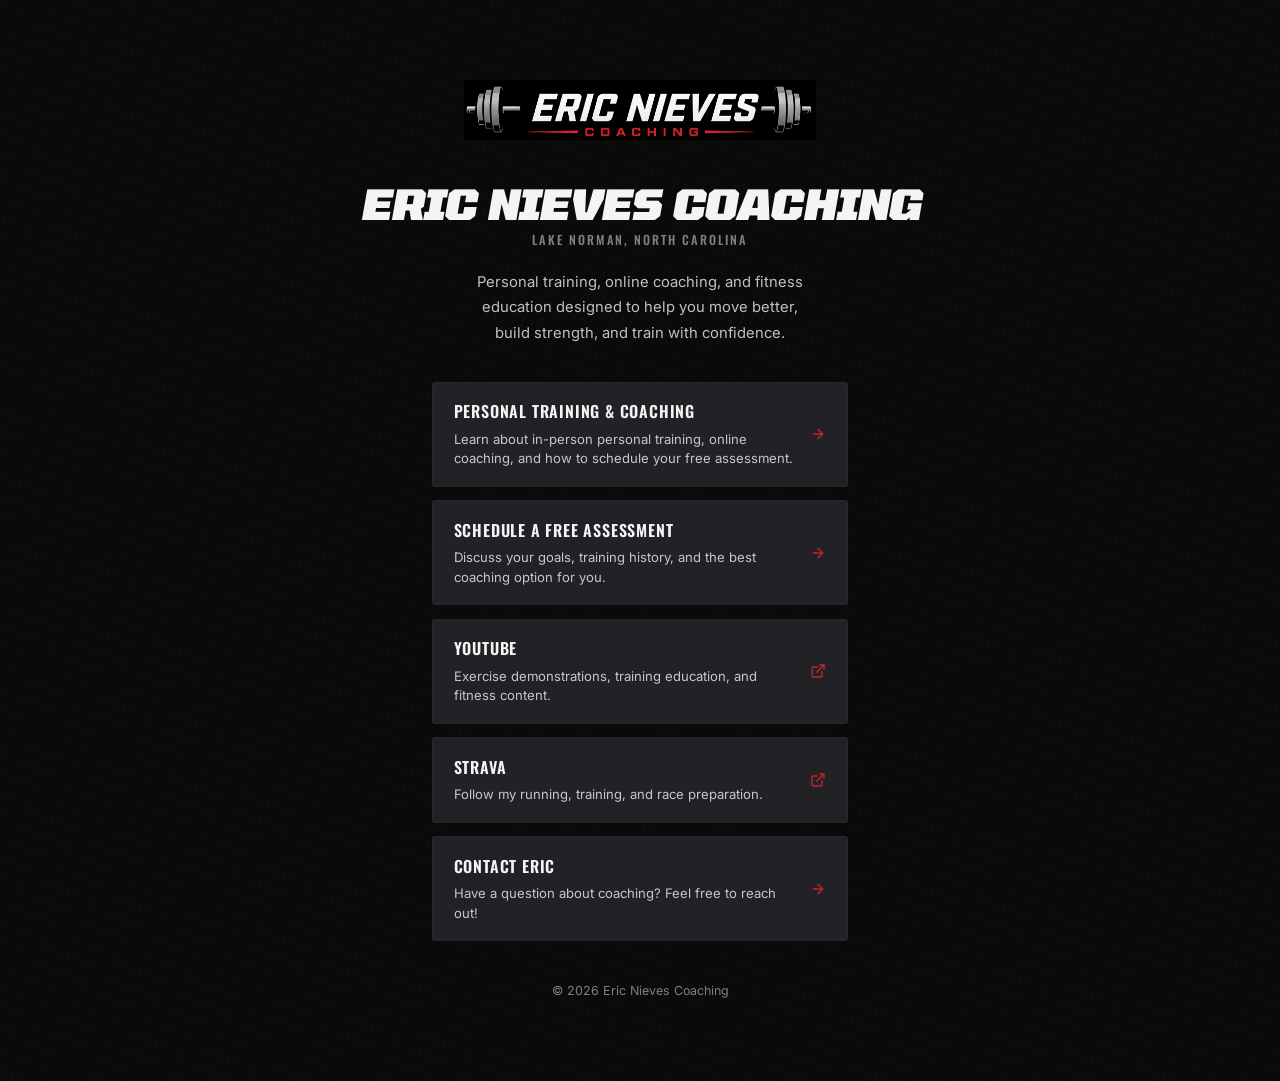
==== links.html @ 2da103b6 "Add assessment and link-in-bio pages Adds a standalone free-assessment info page and a mobile-first " ====
<!DOCTYPE html>
<html lang="en">
<head>
  <meta charset="UTF-8">
  <meta name="viewport" content="width=device-width, initial-scale=1.0">
  <title>Links — Eric Nieves Coaching</title>
  <meta name="description" content="All the ways to train, learn, and connect with Eric Nieves Coaching in Lake Norman, NC.">
  <meta property="og:title" content="Eric Nieves Coaching — Links">
  <meta property="og:description" content="Personal training, online coaching, and fitness education in Lake Norman, NC.">
  <meta property="og:type" content="website">
  <link rel="preconnect" href="https://fonts.googleapis.com">
  <link rel="preconnect" href="https://fonts.gstatic.com" crossorigin>
  <link href="https://fonts.googleapis.com/css2?family=Inter:wght@400;500;600&family=Oswald:wght@500;600&family=Saira+Condensed:ital,wght@1,800&family=Tomorrow:ital,wght@0,900;1,600;1,800&display=swap" rel="stylesheet">
  <link rel="stylesheet" href="style.css">
</head>
<body>

  <main class="links-page">
    <div class="pinstripe" aria-hidden="true"></div>

    <div class="links-container">

      <img
        src="assets/logo-header.png"
        alt="Eric Nieves Coaching"
        class="links-logo"
        onerror="this.style.display='none';this.nextElementSibling.style.display='block'"
      >
      <!-- Text fallback until the logo asset is added — same pattern as
           .hero-logo on the homepage -->
      <span class="logo-text links-logo-text-fallback" style="display:none">
        ERIC&nbsp;<span class="accent">NIEVES</span>&nbsp;COACHING
      </span>

      <h1 class="display-alt links-name">Eric Nieves Coaching</h1>
      <p class="links-location">Lake Norman, North Carolina</p>
      <p class="links-tagline">Personal training, online coaching, and fitness education designed to help you move better, build strength, and train with confidence.</p>

      <nav class="link-list" aria-label="Eric Nieves Coaching links">

        <a class="link-card" href="index.html">
          <span class="link-card-text">
            <span class="link-card-title">Personal Training &amp; Coaching</span>
            <span class="link-card-sub">Learn about in-person personal training, online coaching, and how to schedule your free assessment.</span>
          </span>
          <svg class="link-card-icon" width="16" height="16" viewBox="0 0 24 24" fill="none" stroke="currentColor" stroke-width="2" stroke-linecap="round" stroke-linejoin="round" aria-hidden="true">
            <path d="M5 12h14M12 5l7 7-7 7"/>
          </svg>
        </a>

        <a class="link-card" href="assessment.html">
          <span class="link-card-text">
            <span class="link-card-title">Schedule a Free Assessment</span>
            <span class="link-card-sub">Discuss your goals, training history, and the best coaching option for you.</span>
          </span>
          <svg class="link-card-icon" width="16" height="16" viewBox="0 0 24 24" fill="none" stroke="currentColor" stroke-width="2" stroke-linecap="round" stroke-linejoin="round" aria-hidden="true">
            <path d="M5 12h14M12 5l7 7-7 7"/>
          </svg>
        </a>

        <a class="link-card" href="https://www.youtube.com/@ericnieves01" target="_blank" rel="noopener noreferrer">
          <span class="link-card-text">
            <span class="link-card-title">YouTube<span class="sr-only"> (opens in a new tab)</span></span>
            <span class="link-card-sub">Exercise demonstrations, training education, and fitness content.</span>
          </span>
          <svg class="link-card-icon" width="16" height="16" viewBox="0 0 24 24" fill="none" stroke="currentColor" stroke-width="2" stroke-linecap="round" stroke-linejoin="round" aria-hidden="true">
            <path d="M18 13v6a2 2 0 0 1-2 2H5a2 2 0 0 1-2-2V8a2 2 0 0 1 2-2h6"/>
            <polyline points="15 3 21 3 21 9"/>
            <line x1="10" y1="14" x2="21" y2="3"/>
          </svg>
        </a>

        <a class="link-card" href="https://www.strava.com/athletes/100751280" target="_blank" rel="noopener noreferrer">
          <span class="link-card-text">
            <span class="link-card-title">Strava<span class="sr-only"> (opens in a new tab)</span></span>
            <span class="link-card-sub">Follow my running, training, and race preparation.</span>
          </span>
          <svg class="link-card-icon" width="16" height="16" viewBox="0 0 24 24" fill="none" stroke="currentColor" stroke-width="2" stroke-linecap="round" stroke-linejoin="round" aria-hidden="true">
            <path d="M18 13v6a2 2 0 0 1-2 2H5a2 2 0 0 1-2-2V8a2 2 0 0 1 2-2h6"/>
            <polyline points="15 3 21 3 21 9"/>
            <line x1="10" y1="14" x2="21" y2="3"/>
          </svg>
        </a>

        <a class="link-card" href="mailto:eric@ericnievescoaching.com">
          <span class="link-card-text">
            <span class="link-card-title">Contact Eric</span>
            <span class="link-card-sub">Have a question about coaching? Feel free to reach out!</span>
          </span>
          <svg class="link-card-icon" width="16" height="16" viewBox="0 0 24 24" fill="none" stroke="currentColor" stroke-width="2" stroke-linecap="round" stroke-linejoin="round" aria-hidden="true">
            <path d="M5 12h14M12 5l7 7-7 7"/>
          </svg>
        </a>

      </nav>

      <p class="links-footer">&copy; <span id="yr"></span> Eric Nieves Coaching</p>

    </div>
  </main>

  <script>document.getElementById('yr').textContent = new Date().getFullYear();</script>
</body>
</html>
---- style.css ----
/* ============================================================
   ERIC NIEVES COACHING — shared styles
   ============================================================ */

@import url('https://fonts.googleapis.com/css2?family=Inter:wght@400;500;600&family=Oswald:wght@500;600&family=Saira+Condensed:ital,wght@1,800&family=Tomorrow:ital,wght@0,900;1,600;1,800&display=swap');

/* === VARIABLES === */
:root {
  --black:      #0a0a0b;
  --panel:      #121214;
  --panel-2:    #17171a;
  --ink:        #f4f4f5;
  --muted:      #9a9a9f;
  --line:       #262629;
  --red:        #9e1b22;
  --red-bright: #c1272d;
  --steel:      #7c8089;

  /* Standardized against the Figma reference (node 26:129) — the design
     uses exactly one red fill (#c1272d, --red-bright) everywhere, one
     body-copy color across every paragraph on the page, and two flat
     "surface" grays for cards/chips sitting on black sections (as
     opposed to the translucent card treatment used on red sections). */
  --body-text:  rgba(255, 255, 255, 0.75);
  --card-dark:  #222226;
  --chip-dark:  #333339;

  --max-w:     1200px;
  --gutter:    clamp(1.25rem, 5vw, 2.5rem);
  --radius:    2px;
  --radius-lg: 4px;
  --ease:      0.22s ease;
}

/* === RESET === */
*, *::before, *::after { box-sizing: border-box; margin: 0; padding: 0; }
html  { scroll-behavior: smooth; }
body  {
  background: var(--black);
  color: var(--ink);
  font-family: 'Inter', sans-serif;
  font-size: 1rem;
  line-height: 1.6;
  -webkit-font-smoothing: antialiased;
}
img    { display: block; max-width: 100%; }
a      { color: inherit; text-decoration: none; }
button { cursor: pointer; border: none; background: none; font: inherit; color: inherit; }
ul     { list-style: none; }

/* === TYPOGRAPHY HELPERS === */
.display-alt {
  font-family: 'Tomorrow', sans-serif;
  font-style: italic;
  font-weight: 800;
  line-height: 0.92;
  letter-spacing: -0.02em;
  text-transform: uppercase;
}

/* === EYEBROW === */
.eyebrow {
  display: inline-flex;
  align-items: center;
  gap: 0.6rem;
  font-family: 'Oswald', sans-serif;
  font-weight: 500;
  font-size: 0.78rem;
  text-transform: uppercase;
  letter-spacing: 0.18em;
  color: var(--red-bright);
  margin-bottom: 1rem;
}

/* Two skewed dashes before the eyebrow text */
.rule {
  display: inline-flex;
  align-items: center;
  gap: 3px;
  flex-shrink: 0;
}
.rule::before,
.rule::after {
  content: '';
  display: block;
  height: 2px;
  background: var(--red-bright);
  transform: skewX(-18deg);
}
.rule::before { width: 18px; }
.rule::after  { width: 8px; }

/* === LAYOUT === */
.container {
  width: 100%;
  max-width: var(--max-w);
  margin-inline: auto;
  padding-inline: var(--gutter);
}

section { padding-block: clamp(4rem, 8vw, 7rem); }

/* === BUTTONS === */
.btn {
  display: inline-flex;
  align-items: center;
  justify-content: center;
  gap: 0.5rem;
  font-family: 'Oswald', sans-serif;
  font-weight: 600;
  font-size: 0.83rem;
  text-transform: uppercase;
  letter-spacing: 0.1em;
  padding: 0.875rem 2rem;
  /* Parallelogram: cut corners on opposite diagonals */
  clip-path: polygon(10px 0%, 100% 0%, calc(100% - 10px) 100%, 0% 100%);
  transition: filter var(--ease), transform var(--ease), box-shadow var(--ease);
  white-space: nowrap;
  position: relative;
}
.btn:hover   { filter: brightness(1.14); transform: translateY(-1px); }
.btn:active  { transform: translateY(0); }
.btn:focus-visible { outline: 2px solid var(--red-bright); outline-offset: 4px; border-radius: 1px; }

.btn-red   { background: var(--red-bright);  color: var(--ink); }
.btn-white { background: var(--ink);  color: var(--black); }

.btn-ghost {
  background: var(--chip-dark);
  color: var(--ink);
  box-shadow: inset 0 0 0 1.5px var(--line);
}
.btn-ghost:hover {
  box-shadow: inset 0 0 0 1.5px var(--red-bright);
  color: var(--red-bright);
  filter: none;
}

/* Home page redesign — skewed like the original parallelogram cut, but
   with soft rounded corners. clip-path can't round corners, so instead
   the whole button is sheared with a transform (which naturally rounds
   under border-radius) and the label is counter-sheared to stay upright. */
.btn-skew {
  clip-path: none;
  border-radius: 6px;
  transform: skewX(-10deg);
}
.btn-skew:hover { transform: skewX(-10deg) translateY(-1px); }
.btn-skew:active { transform: skewX(-10deg) translateY(0); }
.btn-skew .btn-label {
  display: inline-flex;
  align-items: center;
  gap: 0.5rem;
  transform: skewX(10deg);
}

/* === LOGO TEXT FALLBACK === */
/* Rendered when the logo image asset isn't available (see hero-logo). */
.logo-text {
  font-family: 'Saira Condensed', sans-serif;
  font-style: italic;
  font-weight: 800;
  font-size: 1.45rem;
  letter-spacing: -0.01em;
  color: var(--ink);
  line-height: 1;
}
.logo-text .accent { color: var(--red-bright); }

/* === PINSTRIPE TEXTURE === */
.pinstripe {
  position: absolute;
  inset: 0;
  pointer-events: none;
  z-index: 1;
  background-image: repeating-linear-gradient(
    -65deg,
    transparent,
    transparent 8px,
    rgba(255, 255, 255, 0.02) 8px,
    rgba(255, 255, 255, 0.02) 9px
  );
}

/* === HERO (home page) === */
.hero {
  position: relative;
  overflow: hidden;
  min-height: 100svh;
  /* .hero-inner-2 already carries its own precise padding — override the
     global `section` padding-block so it doesn't stack an extra ~200px+
     on top and throw off the hero's actual rendered height. */
  padding-block: 0;
  display: flex;
  align-items: flex-start;
  background: var(--black);
}

/* Diagonal wedge photo — pre-clipped PNG exported from Figma (alpha
   transparency outside the wedge shape), positioned via the exact
   inset percentages from the design so it scales with the section. */
.hero-photo-wedge {
  position: absolute;
  inset: -10% 50.27% -14.7% -17.88%;
  z-index: 0;
}
.hero-photo-wedge img {
  position: absolute;
  inset: 0;
  width: 100%;
  height: 100%;
  /* contain (not cover) so the pre-clipped diagonal edge is never
     cropped when the viewport's aspect ratio differs from the
     design's — cover would slice into the wedge shape itself. */
  object-fit: contain;
}

/* Small-breakpoint photo band — a plain full-bleed landscape crop (no
   diagonal/skew), per the Figma small frame. Hidden by default; shown
   at the 970px breakpoint. Lives as a direct .hero child (not inside
   .hero-inner-2) so its full width isn't eaten by the text column's
   side padding. */
.hero-photo-band {
  display: none;
  width: 100%;
  aspect-ratio: 971 / 502;
  margin-top: 1.5rem;
  position: relative;
  z-index: 2;
  /* Top edge only, on a diagonal — right corner higher than left. */
  clip-path: polygon(0 8%, 100% 0, 100% 100%, 0 100%);
}
.hero-photo-band img {
  width: 100%;
  height: 100%;
  object-fit: cover;
}

/* Nav integrated into the hero itself (per design) — not a separate
   sticky header. Sits over the photo/black background, top-right. */
.hero-nav {
  position: absolute;
  top: 0;
  left: 0;
  right: 0;
  z-index: 5;
  display: flex;
  align-items: center;
  justify-content: flex-end;
  gap: 2.5rem;
  padding-block: 1.75rem;
  padding-left: var(--gutter);
  /* Matches .hero-inner-2's right padding so the nav, headline and CTA
     row all share the same right edge at every breakpoint. */
  padding-right: clamp(1rem, 2vw, 3rem);
}
.hero-nav-links {
  display: flex;
  align-items: center;
  gap: 1.75rem;
}
.hero-nav-links a {
  font-family: 'Tomorrow', sans-serif;
  font-style: italic;
  font-weight: 600;
  font-size: 0.95rem;
  text-transform: uppercase;
  letter-spacing: 0.08em;
  color: var(--ink);
  transition: color var(--ease);
}
.hero-nav-links a:hover { color: var(--red-bright); }
.hero-nav-links a:focus-visible { outline: 2px solid var(--red-bright); outline-offset: 3px; border-radius: 2px; }

.hero-logo { display: flex; align-items: center; }
.hero-logo img { height: 42px; width: auto; }

/* Hamburger — smallest breakpoint only, replaces .hero-nav-links.
   Skewed rounded parallelogram like .btn-skew, with a 3-bar icon that
   morphs into an X via [aria-expanded="true"] (no extra JS classes). */
.hero-hamburger {
  display: none;
  align-items: center;
  justify-content: center;
  flex-shrink: 0;
  width: 44px;
  height: 44px;
  background: var(--red-bright);
  border-radius: 6px;
  transform: skewX(-10deg);
  transition: filter var(--ease);
}
.hero-hamburger:hover { filter: brightness(1.14); }
.hero-hamburger:focus-visible { outline: 2px solid var(--ink); outline-offset: 3px; }

.hero-hamburger-icon {
  position: relative;
  width: 20px;
  height: 14px;
  transform: skewX(10deg);
}
.hero-hamburger-icon span {
  position: absolute;
  left: 0;
  width: 100%;
  height: 2px;
  background: var(--ink);
  border-radius: 1px;
  transition: transform 0.25s ease, opacity 0.2s ease, top 0.25s ease;
}
.hero-hamburger-icon span:nth-child(1) { top: 0; }
.hero-hamburger-icon span:nth-child(2) { top: 6px; }
.hero-hamburger-icon span:nth-child(3) { top: 12px; }

.hero-hamburger[aria-expanded="true"] .hero-hamburger-icon span:nth-child(1) {
  top: 6px;
  transform: rotate(45deg);
}
.hero-hamburger[aria-expanded="true"] .hero-hamburger-icon span:nth-child(2) { opacity: 0; }
.hero-hamburger[aria-expanded="true"] .hero-hamburger-icon span:nth-child(3) {
  top: 6px;
  transform: rotate(-45deg);
}

/* Full-screen menu overlay — starts below the header row (logo +
   hamburger stay visible on the black hero background above it) and
   covers the rest of the viewport. Opened via .open (main.js). */
.mobile-menu {
  display: none;
  position: fixed;
  top: 149px;
  left: 0;
  right: 0;
  z-index: 4;
  flex-direction: column;
  align-items: flex-end;
  gap: clamp(2rem, 5.5vw, 3.3rem);
  background: var(--red-bright);
  padding: 2.5rem clamp(1rem, 3.91vw, 2rem);
  max-height: calc(100vh - 149px);
  overflow-y: auto;
}
.mobile-menu.open { display: flex; }
.mobile-menu a {
  font-family: 'Tomorrow', sans-serif;
  font-style: italic;
  font-weight: 800;
  font-size: clamp(1.5rem, 3.708vw, 2.25rem);
  letter-spacing: -0.02em;
  text-transform: uppercase;
  color: var(--ink);
  transition: color var(--ease);
}
.mobile-menu a:hover { color: var(--black); }
.mobile-menu a:focus-visible { outline: 2px solid var(--ink); outline-offset: 4px; }

@media (min-width: 971px) {
  .mobile-menu.open { display: none; }
}

.hero-inner-2 {
  position: relative;
  z-index: 2;
  width: 100%;
  min-width: 0;
  padding-left: clamp(2rem, 21.8vw, 27rem);
  padding-right: clamp(1rem, 2vw, 3rem);
  padding-top: clamp(7rem, 24vh, 15rem);
  padding-bottom: clamp(3rem, 10vh, 6rem);
}

.hero-headline-2 {
  font-size: clamp(2.75rem, 9.375vw, 11.25rem);
  margin-bottom: 2rem;
  text-shadow: 0px 4px 10px rgba(0, 0, 0, 0.25);
}
.hero-headline-2 .ln { display: block; }
.hero-headline-2 .accent { color: var(--red-bright); }

/* Support copy + CTAs sit in their own width-capped column, flush to the
   hero's right edge (matching the nav/headline's right edge) rather than
   spanning the full remaining hero width — per the Figma reference, this
   block is deliberately narrower than the headline above it. */
.hero-support {
  display: flex;
  flex-direction: column;
  gap: 1.5rem;
  max-width: 43.5rem;
  margin-left: auto;
}

.hero-ctas {
  display: flex;
  flex-wrap: wrap;
  gap: 1rem;
}
.hero-ctas .btn { flex: 1 1 0; }

/* === WHO I HELP SECTION ===
   Per the Figma reference, this section sits on the same red background
   as .process and reuses its translucent-card treatment exactly (cards
   below use .process-card/.process-title/.process-body, not a section-
   specific class). Only the grid stays section-specific: 4 items divide
   evenly by 2, so unlike .process-grid (which jumps straight from 3
   columns to 1) this one folds through an intermediate 2x2 tablet step —
   same two-step breakpoint cadence as .footer-grid (960px → 2 cols,
   768px → 1 col) rather than inventing a new breakpoint for it. */
.who-help { background: var(--red-bright); }
.who-grid {
  display: grid;
  grid-template-columns: repeat(4, 1fr);
  gap: 1.5rem;
  margin-top: 3rem;
}

/* === COACHING OPTIONS SECTION ===
   3 cards, so this reuses .process-grid as-is (3-across, straight to 1
   column at 960px — no 2x2 intermediate, matching the original 3-item
   rationale). This section sits on black, though, so its cards use a
   flat --card-dark fill instead of .process-card's translucent-on-red
   treatment — matching the Figma reference, which uses two distinct
   card styles depending on whether the section behind them is red or
   black. .who-card/-title/-body now live here since this is their only
   remaining consumer after Who I Help switched to .process-card. */
.coaching-options { background: var(--black); }
.coaching-options-cta {
  margin-top: clamp(2.5rem, 5vw, 4rem);
  text-align: center;
}
.who-card {
  background: var(--card-dark);
  border-radius: var(--radius-lg);
  padding: 2rem 1.75rem;
}
.who-card-title {
  font-family: 'Oswald', sans-serif;
  font-weight: 600;
  font-size: 1.05rem;
  text-transform: uppercase;
  letter-spacing: 0.08em;
  color: var(--ink);
  margin-bottom: 0.75rem;
}
.who-card-body {
  font-size: 0.925rem;
  color: var(--body-text);
  line-height: 1.72;
}

/* === PROCESS SECTION (home page redesign) === */
.process { background: var(--red-bright); }
/* 44px desktop cap + a flat 24px gap to the intro paragraph below it —
   both taken directly from the Figma autolayout (heading+intro grouped
   with a 24px gap; that group to the card grid below is 48px, applied
   via .process-grid/.who-grid's margin-top instead of here, since
   .section-intro is shared with Hero, which needs a different gap). */
.section-headline-2 {
  font-size: clamp(2.25rem, 4.5vw, 2.75rem);
  margin-bottom: 1.5rem;
}

/* Standardized intro paragraph directly under a section heading — Hero,
   Who I Help, Process, and Coaching Options all use this same treatment
   in the Figma reference. */
.section-intro { color: var(--body-text); }

.process-grid {
  display: grid;
  grid-template-columns: repeat(3, 1fr);
  gap: 1.5rem;
  margin-top: 3rem;
}

.process-card {
  background: rgba(18, 18, 20, 0.33);
  border-radius: var(--radius-lg);
  padding: 2rem 1.75rem;
}

.process-num {
  display: block;
  font-family: 'Tomorrow', sans-serif;
  font-weight: 900;
  font-size: 2.75rem;
  line-height: 1;
  color: var(--red-bright);
  margin-bottom: 1.1rem;
}
.process-title {
  font-family: 'Oswald', sans-serif;
  font-weight: 600;
  font-size: 1.05rem;
  text-transform: uppercase;
  letter-spacing: 0.08em;
  color: var(--ink);
  margin-bottom: 0.75rem;
}
.process-body {
  font-size: 0.925rem;
  color: var(--body-text);
  line-height: 1.72;
}

/* === ABOUT SECTION === */
.about { background: var(--black); }
/* About's heading is bigger than the standard .section-headline-2 (56px
   vs 44px) and sits full-width above .two-col rather than inside the
   half-width text column — per the Figma reference, which uses a
   separate, larger heading treatment just for this section. Moving it
   out of the text column (see index.html) is what actually stops it
   wrapping to two lines; this override just restores its larger size
   and the 48px gap to the row below. */
#about-heading {
  font-size: clamp(2.5rem, 5.5vw, 3.5rem);
  margin-bottom: 3rem;
}
.two-col {
  display: grid;
  grid-template-columns: 1fr 1fr;
  gap: clamp(2.5rem, 6vw, 5rem);
  align-items: center;
}
/* Diagonal wedge photo — same pre-clipped-PNG technique as .hero-photo-wedge,
   insets taken from the design relative to this section's own box. */
.about-photo-wrap {
  position: relative;
  aspect-ratio: 598 / 668;
}
.about-photo {
  display: block;
  width: 100%;
  height: 100%;
  object-fit: contain;
}

/* Mobile-only photo band, shown above the text (order: -1) below ~960px.
   Capped with max-width instead of scaling to the viewport — at tablet
   widths a full-bleed band gets disproportionately tall/large. */
.about-photo-band {
  display: none;
  width: 100%;
  max-width: 320px;
  margin-inline: auto;
  aspect-ratio: 1462 / 2168;
  margin-bottom: 1rem;
}
.about-photo-band img {
  width: 100%;
  height: 100%;
  object-fit: contain;
}

.about-body p {
  font-size: 0.96rem;
  color: var(--body-text);
  line-height: 1.78;
  margin-bottom: 1.25rem;
}
.about-body p:last-child { margin-bottom: 0; }
.about-body strong { color: var(--ink); font-weight: 600; }

/* Credentials — small chip list under the About body copy, styled to
   match the flat --chip-dark surface the Figma reference uses for this
   exact component (no border — the design's chips are a solid fill). */
.about-credentials { margin-top: 1.75rem; }
.credential-list {
  display: flex;
  flex-wrap: wrap;
  gap: 0.6rem;
  margin-top: 0.25rem;
}
.credential-chip {
  display: inline-flex;
  align-items: center;
  font-family: 'Oswald', sans-serif;
  font-weight: 500;
  font-size: 0.75rem;
  text-transform: uppercase;
  letter-spacing: 0.08em;
  color: var(--ink);
  background: var(--chip-dark);
  border-radius: var(--radius);
  padding: 0.5rem 0.9rem;
}

/* FAQ — full-width, below .two-col (still reads as "under Credentials" in
   flow/visual order). Native <details>/<summary> for free keyboard +
   touch support; items use the same --card-dark "card on black" fill as
   .who-card, reusing that standardized treatment rather than a new one. */
/* Reuses the same clamp as the global `section` padding-block rule, so
   the gap to the FAQ block reads as a genuine section break even though
   it's still nested inside .about (same black background). */
.faq { margin-top: clamp(4rem, 8vw, 7rem); }
.faq-list {
  display: flex;
  flex-direction: column;
  gap: 0.75rem;
  margin-top: 1.5rem;
}
.faq-item {
  background: var(--card-dark);
  border-radius: var(--radius-lg);
  overflow: hidden;
}
.faq-question {
  display: flex;
  align-items: center;
  justify-content: space-between;
  gap: 1rem;
  padding: 1.1rem 1.5rem;
  cursor: pointer;
  list-style: none;
  font-family: 'Inter', sans-serif;
  font-weight: 600;
  font-size: 0.95rem;
  color: var(--ink);
}
.faq-question::-webkit-details-marker { display: none; }
.faq-question:focus-visible { outline: 2px solid var(--red-bright); outline-offset: -2px; }
.faq-icon { flex-shrink: 0; color: var(--red-bright); transition: transform var(--ease); }
.faq-item[open] .faq-icon { transform: rotate(180deg); }
.faq-answer {
  padding: 0 1.5rem 1.25rem;
  color: var(--body-text);
  font-size: 0.9rem;
  line-height: 1.7;
}

/* === CTA BAND === */
.cta-band {
  background: var(--red-bright);
  padding-block: clamp(3rem, 6vw, 5rem);
  position: relative;
  overflow: hidden;
}
.cta-band-texture {
  position: absolute;
  inset: 0;
  pointer-events: none;
  background-image: repeating-linear-gradient(
    -65deg,
    transparent,
    transparent 8px,
    rgba(0, 0, 0, 0.07) 8px,
    rgba(0, 0, 0, 0.07) 9px
  );
}
.cta-band-inner {
  position: relative;
  z-index: 1;
  text-align: center;
}
.cta-band-eyebrow {
  display: inline-flex;
  align-items: center;
  gap: 0.5rem;
  font-family: 'Oswald', sans-serif;
  font-weight: 500;
  font-size: 0.75rem;
  text-transform: uppercase;
  letter-spacing: 0.2em;
  color: rgba(244, 244, 245, 0.55);
  margin-bottom: 0.75rem;
}
.cta-band-headline {
  font-size: clamp(2.25rem, 5vw, 4rem);
  margin-bottom: 0.875rem;
  color: var(--ink);
}
.cta-band-sub {
  font-size: 1rem;
  color: var(--body-text);
  max-width: 480px;
  margin-inline: auto;
  line-height: 1.7;
  margin-bottom: 2.25rem;
}

/* Home page redesign — bigger two-tone split headline */
.cta-band-headline--split {
  font-size: clamp(2.75rem, 8vw, 6.5rem);
  margin-bottom: 2rem;
}
.cta-band-headline--split .muted-black { color: var(--black); }

/* === PAGE HERO (inner pages, e.g. assessment.html) ===
   Same nav (.hero-nav and children, reused verbatim) as the homepage
   hero, but without the full-bleed photo/100svh treatment — just a
   compact title band for content pages. .hero-nav is absolutely
   positioned (see above), so .page-hero-inner's padding-top reuses the
   exact same clamp() as .hero-inner-2 to clear it identically at every
   breakpoint. */
.page-hero {
  position: relative;
  overflow: hidden;
  background: var(--black);
}
.page-hero-inner {
  position: relative;
  z-index: 2;
  /* Floor stays high enough to clear .hero-nav even at its tallest
     (stacked logo-over-links, ~142px, between the 970px and 1200px nav
     breakpoints) — everything above that floor just trims the excess
     air on taller viewports. */
  padding-top: clamp(9.5rem, 12vh, 10.5rem);
  padding-bottom: clamp(2rem, 4vw, 3rem);
}
.page-hero-headline {
  font-size: clamp(2.5rem, 6vw, 4.5rem);
  margin-bottom: 1rem;
  text-shadow: 0px 4px 10px rgba(0, 0, 0, 0.25);
}
.page-hero-intro { max-width: 42rem; }

/* === PROSE CONTENT (inner pages) ===
   Long-form body sections narrower than the standard 1200px .container,
   for comfortable line length. Alternates onto the unused --panel token
   for a subtle band rhythm between sections instead of the homepage's
   louder red/black alternation, which reads as too busy over this much
   running text. */
.section-panel { background: var(--panel); }
.prose { max-width: 54rem; margin-inline: auto; }

.body-list {
  display: flex;
  flex-direction: column;
  gap: 0.65rem;
  margin: 1.25rem 0;
}
.body-list li {
  position: relative;
  padding-left: 1.4rem;
  font-size: 0.96rem;
  color: var(--body-text);
  line-height: 1.78;
}
.body-list li::before {
  content: '';
  position: absolute;
  left: 0;
  top: 0.8em;
  width: 9px;
  height: 2px;
  background: var(--red-bright);
  transform: skewX(-18deg);
}

/* Visually hidden but still announced to screen readers — used on the
   "opens in a new tab" hint for external links.html cards. */
.sr-only {
  position: absolute;
  width: 1px;
  height: 1px;
  padding: 0;
  margin: -1px;
  overflow: hidden;
  clip: rect(0, 0, 0, 0);
  white-space: nowrap;
  border: 0;
}

/* === LINKS PAGE (link-in-bio, links.html) ===
   No site nav/header — a single centered column, mobile-first since
   it's opened from an Instagram bio link. min-height:100svh + flex
   centering means desktop just centers the same narrow column
   vertically and horizontally instead of ever growing wider. */
.links-page {
  position: relative;
  overflow: hidden;
  min-height: 100svh;
  display: flex;
  align-items: center;
  justify-content: center;
  background: var(--black);
  padding: clamp(3rem, 8vw, 5rem) var(--gutter);
}
.links-container {
  position: relative;
  z-index: 2;
  width: 100%;
  max-width: 26rem;
  display: flex;
  flex-direction: column;
  align-items: center;
  text-align: center;
}

/* Same header logo image used at the top of the homepage (.hero-logo
   img), just sized for a standalone centered header instead of a nav
   row — falls back to the same .logo-text wordmark on error. */
.links-logo {
  height: 3.75rem;
  width: auto;
  margin-bottom: 2.75rem;
}
.links-logo-text-fallback { margin-bottom: 2.75rem; }

.links-name {
  font-size: clamp(1.65rem, 6.5vw, 2.6rem);
  white-space: nowrap;
  margin-bottom: 0.5rem;
}
.links-location {
  font-family: 'Oswald', sans-serif;
  font-weight: 500;
  font-size: 0.78rem;
  text-transform: uppercase;
  letter-spacing: 0.16em;
  color: var(--steel);
  margin-bottom: 1.25rem;
}
.links-tagline {
  font-size: 0.925rem;
  color: var(--body-text);
  line-height: 1.7;
  max-width: 22rem;
  margin-bottom: 2.25rem;
}

.link-list {
  width: 100%;
  display: flex;
  flex-direction: column;
  gap: 0.85rem;
}
.link-card {
  display: flex;
  align-items: center;
  justify-content: space-between;
  gap: 1rem;
  width: 100%;
  background: var(--card-dark);
  border-radius: var(--radius-lg);
  padding: 1.1rem 1.35rem;
  text-align: left;
  box-shadow: inset 0 0 0 1.5px var(--line);
  transition: box-shadow var(--ease), transform var(--ease);
}
.link-card:hover,
.link-card:focus-visible {
  box-shadow: inset 0 0 0 1.5px var(--red-bright);
  transform: translateY(-1px);
  outline: none;
}
.link-card:active { transform: translateY(0); }

.link-card-text {
  display: flex;
  flex-direction: column;
  gap: 0.3rem;
  min-width: 0;
}
.link-card-title {
  font-family: 'Oswald', sans-serif;
  font-weight: 600;
  font-size: 1rem;
  text-transform: uppercase;
  letter-spacing: 0.05em;
  color: var(--ink);
}
.link-card-sub {
  font-size: 0.82rem;
  color: var(--body-text);
  line-height: 1.5;
}
.link-card-icon { flex-shrink: 0; color: var(--red-bright); }

.links-footer {
  margin-top: 2.5rem;
  font-size: 0.78rem;
  color: var(--steel);
}

/* === FOOTER === */
.site-footer {
  background: #000;
  border-top: 1px solid var(--line);
  padding-block: clamp(3rem, 6vw, 5rem);
}
.footer-grid {
  display: grid;
  grid-template-columns: 1.5fr 1fr 1fr;
  gap: 3rem;
  margin-bottom: 3rem;
}
/* Home page redesign — simplified 2-column footer (no Explore column,
   since nav is anchor-based now) */
.footer-grid--simple { grid-template-columns: 1.5fr 1fr; }
.footer-logo-img { height: 60px; width: auto; margin-bottom: 1.25rem; }
.footer-logo-text {
  font-family: 'Saira Condensed', sans-serif;
  font-style: italic;
  font-weight: 800;
  color: var(--ink);
  line-height: 1;
  margin-bottom: 1.25rem;
}
.footer-logo-text .en  { font-size: 2rem; }
.footer-logo-text .en .accent { color: var(--red-bright); }
.footer-logo-text .sub {
  display: block;
  font-style: normal;
  font-family: 'Oswald', sans-serif;
  font-size: 0.7rem;
  font-weight: 500;
  text-transform: uppercase;
  letter-spacing: 0.16em;
  color: var(--steel);
  margin-top: 4px;
}
.footer-blurb {
  font-size: 0.875rem;
  color: var(--body-text);
  line-height: 1.72;
  max-width: 360px;
}
.footer-col-title {
  font-size: 1.625rem;
  color: var(--red-bright);
  margin-bottom: 1.25rem;
}
.footer-contact-item {
  display: flex;
  align-items: flex-start;
  gap: 0.65rem;
  font-size: 0.875rem;
  color: var(--body-text);
  margin-bottom: 0.75rem;
  line-height: 1.55;
}
.footer-contact-item:last-child { margin-bottom: 0; }
.footer-contact-item svg { flex-shrink: 0; margin-top: 1px; color: var(--steel); }
.footer-contact-item a { color: var(--body-text); transition: color var(--ease); }
.footer-contact-item a:hover { color: var(--red-bright); }

.footer-bottom {
  border-top: 1px solid var(--line);
  padding-top: 1.5rem;
  display: flex;
  align-items: center;
  justify-content: space-between;
  flex-wrap: wrap;
  gap: 0.5rem;
}
.footer-copy {
  font-size: 0.78rem;
  color: var(--steel);
}

/* === FORM FIELDS (booking modal) === */
.form-row {
  display: grid;
  grid-template-columns: 1fr 1fr;
  gap: 1rem;
  margin-bottom: 1rem;
}
.form-group {
  display: flex;
  flex-direction: column;
  gap: 0.4rem;
  margin-bottom: 1rem;
}
.form-group:last-of-type { margin-bottom: 0; }

.form-label {
  font-family: 'Oswald', sans-serif;
  font-weight: 500;
  font-size: 0.7rem;
  text-transform: uppercase;
  letter-spacing: 0.1em;
  color: var(--muted);
}
.form-input,
.form-textarea {
  background: var(--panel-2);
  border: 1px solid var(--line);
  border-radius: var(--radius);
  color: var(--ink);
  padding: 0.75rem 1rem;
  font-family: 'Inter', sans-serif;
  font-size: 0.9rem;
  width: 100%;
  outline: none;
  transition: border-color var(--ease);
  -webkit-appearance: none;
}
.form-input:focus,
.form-textarea:focus { border-color: var(--red-bright); }
.form-input::placeholder,
.form-textarea::placeholder { color: var(--steel); }

.form-textarea { resize: vertical; min-height: 120px; }

/* .form-select is layered on top of .form-input (same class list) — just
   adds the custom chevron and removes the native arrow, since select
   needs appearance:none in more browsers than a plain text input does. */
.form-select {
  appearance: none;
  background-image: url("data:image/svg+xml,%3Csvg xmlns='http://www.w3.org/2000/svg' width='12' height='12' viewBox='0 0 24 24' fill='none' stroke='%237c8089' stroke-width='2' stroke-linecap='round' stroke-linejoin='round'%3E%3Cpolyline points='6 9 12 15 18 9'/%3E%3C/svg%3E");
  background-repeat: no-repeat;
  background-position: right 1rem center;
  padding-right: 2.5rem;
}
.form-select option { background: var(--panel-2); color: var(--ink); }

.form-submit-row { margin-top: 1.5rem; }

/* Persistent fallback — visible any time the modal is open, not just
   after submission, in case a visitor's device has no mail client. */
.booking-modal-email {
  margin-top: 0.5rem;
  margin-bottom: 1.75rem;
  font-size: 0.85rem;
  color: var(--body-text);
}
.booking-modal-email a { color: var(--red-bright); transition: color var(--ease); }
.booking-modal-email a:hover { color: var(--ink); }

.form-confirmation {
  display: none;
  margin-top: 1.25rem;
  padding: 1rem 1.25rem;
  background: rgba(158, 27, 34, 0.12);
  border: 1px solid var(--red);
  font-size: 0.9rem;
  color: var(--ink);
  line-height: 1.6;
  text-align: center;
}
.form-confirmation.visible { display: block; }

/* === SCROLL REVEAL === */
.reveal,
.reveal-left,
.reveal-right {
  opacity: 0;
  transition: opacity 0.55s ease, transform 0.55s ease;
}
.reveal       { transform: translateY(22px); }
.reveal-left  { transform: translateX(-22px); }
.reveal-right { transform: translateX(22px); }

.reveal.in,
.reveal-left.in,
.reveal-right.in {
  opacity: 1;
  transform: translate(0);
}

@media (prefers-reduced-motion: reduce) {
  .reveal,
  .reveal-left,
  .reveal-right {
    opacity: 1;
    transform: none;
    transition: none;
  }
  .btn:hover { transform: none; }
}

/* === RESPONSIVE === */

/* Largest breakpoint — let a sliver of the Process section peek in at
   the bottom of the viewport on load, as a hint there's more below. */
@media (min-width: 1601px) {
  .hero { min-height: calc(100svh - 90px); }

  .hero-logo img { height: 56px; }

  /* Keep "Your first session" / "is on me." as two lines, not three —
     at this font-size the first line otherwise wraps on its own. */
  .cta-band-headline--split { white-space: nowrap; }
}

/* Midsize / laptop breakpoint — matches the Figma "midsize" frame
   (authored at 1444px). The nav stays a single right-aligned row until
   it starts crowding the hero photo (see the 920px breakpoint below).
   The headline/CTA band scale down to the design's smaller proportions. */
@media (max-width: 1600px) {
  /* Same peek of the next section at the bottom of the viewport as the
     largest breakpoint. */
  .hero { min-height: calc(100svh - 90px); }

  /* Logo stays the same larger size as the largest breakpoint here —
     it doesn't need to shrink until a narrower breakpoint. */
  .hero-logo img { height: 56px; }

  .hero-inner-2 {
    padding-left: clamp(2rem, 29vw, 22rem);
  }
  .hero-headline-2 { font-size: clamp(2.5rem, 8.2vw, 7.5rem); }

  /* Midsize wedge photo — box height is pinned to the full hero height
     (top/bottom 0) and width is derived from the image's own aspect
     ratio instead of a fixed % of viewport width. A width-percentage
     box drifts out of ratio with the image as the window gets narrower
     without getting shorter, which forced object-fit to either crop
     into the baked-in diagonal (cover) or shrink the photo short of
     the section's full height (contain). Matching the box's ratio to
     the image's exactly means it always fills top-to-bottom with no
     crop and no gap, regardless of window shape. */
  .hero-photo-wedge {
    top: 0;
    right: auto;
    bottom: 0;
    left: -13.07%;
    aspect-ratio: 2597 / 2901;
  }

  /* Keep "Your first session" / "is on me." as two lines here too. */
  .cta-band-headline--split {
    font-size: clamp(2.25rem, 6.5vw, 4.75rem);
    white-space: nowrap;
  }
}

/* Some overlap between the nav links and the hero photo is fine — it's
   only once the leftmost link (Process) would actually reach the
   photo's diagonal edge that the row stops working. Measured against
   the running site: that happens around 1200px, well below the 1600px
   midsize breakpoint. Below this, drop the links under the logo
   instead of letting them collide with the photo. */
@media (max-width: 1200px) {
  .hero-nav {
    flex-direction: column;
    align-items: center;
    gap: 1.25rem;
    /* Shrink-wrap to the logo's width (the widest child) and keep that
       block flush with the right edge, so centering the links row below
       is relative to the logo, not the full viewport width. */
    left: auto;
    width: fit-content;
    padding-left: 0;
  }
  .hero-logo { order: -1; }
}

/* Smallest breakpoint — matches the Figma "small" frame (authored at
   971px). No more side wedge photo at all; the hero becomes a centered
   black panel — logo, then nav row, then headline, then CTAs, all
   centered on the full viewport width instead of tucked under the
   logo on the right. */
@media (max-width: 970px) {
  /* Logo left, hamburger right — replaces the wider breakpoints'
     centered logo-over-links stack (see .hero-nav-links / .hero-hamburger
     display swap below). */
  .hero-nav {
    flex-direction: row;
    align-items: center;
    justify-content: space-between;
    left: 0;
    width: auto;
    padding-left: var(--gutter);
  }
  .hero-nav-links { display: none; }
  .hero-hamburger { display: flex; }

  .hero-photo-wedge { display: none; }
  .hero-photo-band  { display: block; }
  /* Stack .hero-inner-2 and .hero-photo-band vertically (the row default
     would otherwise sit them side by side). */
  .hero { flex-direction: column; }

  .hero-inner-2 {
    padding-left: clamp(1rem, 6.18vw, 3rem);
    padding-right: clamp(1rem, 3.91vw, 2rem);
  }
  /* Same staggered per-line composition as the wider breakpoints — the
     Figma small frame keeps it, it's not a plain centered block. */
  .hero-headline-2 { font-size: clamp(2rem, 11.18vw, 6.8rem); }
  .hero-support {
    max-width: none;
    margin-left: 0;
  }
  .hero-ctas {
    justify-content: center;
    gap: 1.45rem;
  }
}

@media (max-width: 960px) {
  /* Straight from 3 columns to 1 — a 2-then-1 intermediate step leaves
     the third card orphaned alone on its own row. */
  .process-grid       { grid-template-columns: 1fr; }
  .two-col            { grid-template-columns: 1fr; }
  .about-photo-wrap   { display: none; }
  .about-photo-band   { display: block; order: -1; }
  .footer-grid        { grid-template-columns: 1fr 1fr; }
  /* 4 divides evenly by 2, so unlike .process-grid this folds through
     an intermediate 2x2 step instead of jumping straight to 1 column —
     same cadence as .footer-grid above. */
  .who-grid           { grid-template-columns: 1fr 1fr; }
}

@media (max-width: 768px) {
  .footer-grid       { grid-template-columns: 1fr; }
  .form-row          { grid-template-columns: 1fr; }
  .who-grid          { grid-template-columns: 1fr; }
}

@media (max-width: 480px) {
  .hero-ctas { flex-direction: column; align-items: stretch; }
  .hero-ctas .btn { width: 100%; }

  /* Don't let the About Eric band run full width/height at phone size —
     scale it down and center it instead. */
  .about-photo-band {
    max-width: 280px;
    margin-inline: auto;
  }
}

/* ============================================================
   BOOKING MODAL — quick lead form used by every "free assessment"
   CTA. Centered overlay on wide viewports; full-screen sheet below
   768px (same mobile threshold used everywhere else on the site).
============================================================ */
.booking-modal {
  position: fixed;
  inset: 0;
  z-index: 100;
  display: none;
  align-items: center;
  justify-content: center;
  padding: 2rem;
}
.booking-modal.open { display: flex; }

.booking-modal-overlay {
  position: absolute;
  inset: 0;
  background: rgba(10, 10, 11, 0.82);
  backdrop-filter: blur(2px);
}

.booking-modal-panel {
  position: relative;
  z-index: 1;
  width: 100%;
  max-width: 480px;
  max-height: 90vh;
  overflow-y: auto;
  background: var(--panel);
  border: 1px solid var(--line);
  padding: 2.5rem;
  animation: booking-modal-in 0.22s ease;
}
.booking-modal-panel::before {
  content: '';
  position: absolute;
  top: 0;
  left: 0;
  right: 0;
  height: 3px;
  background: linear-gradient(90deg, var(--red), var(--red-bright));
}

@keyframes booking-modal-in {
  from { opacity: 0; transform: translateY(12px); }
  to   { opacity: 1; transform: translateY(0); }
}

.booking-modal-close {
  position: absolute;
  top: 1.25rem;
  right: 1.25rem;
  width: 36px;
  height: 36px;
  display: flex;
  align-items: center;
  justify-content: center;
  color: var(--muted);
  transition: color var(--ease);
}
.booking-modal-close:hover { color: var(--red-bright); }
.booking-modal-close:focus-visible { outline: 2px solid var(--red-bright); outline-offset: 2px; }

.booking-modal-heading {
  font-size: clamp(1.6rem, 3vw, 2.1rem);
  margin-bottom: 1.75rem;
}

@media (prefers-reduced-motion: reduce) {
  .booking-modal-panel { animation: none; }
}

@media (max-width: 768px) {
  .booking-modal { padding: 0; }
  .booking-modal-panel {
    max-width: none;
    width: 100%;
    height: 100%;
    max-height: none;
    border: none;
    padding: 5.5rem 1.5rem 2rem;
    display: flex;
    flex-direction: column;
    justify-content: center;
    animation: none;
  }
  .booking-modal-close { top: 1.5rem; }
}
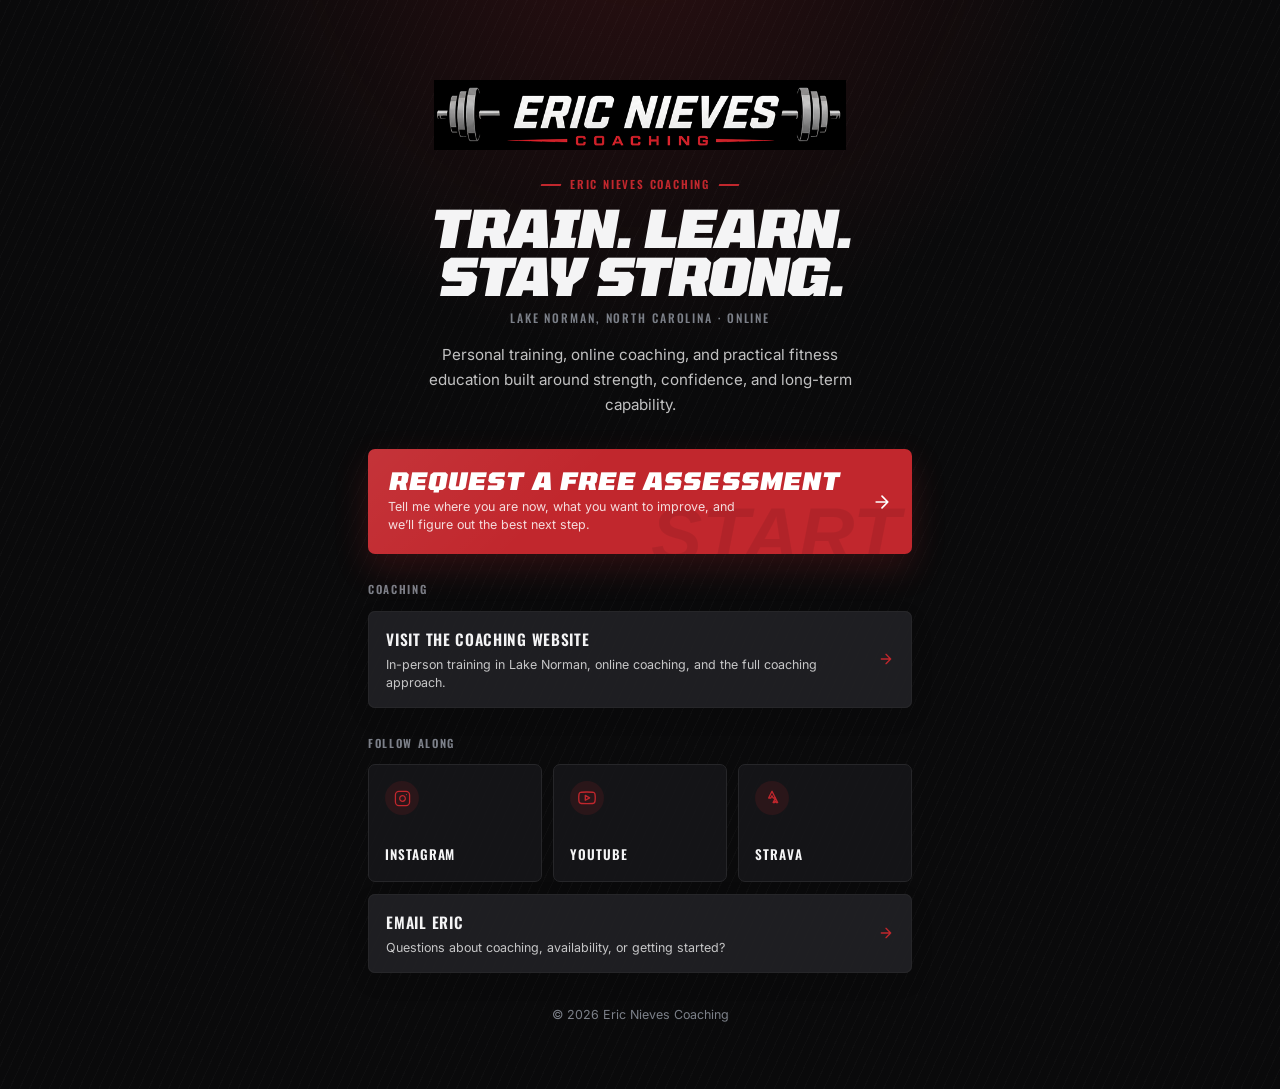
==== commit cfc82225: "Redesign links page hierarchy and styling" ====
--- a/links.html
+++ b/links.html
@@ -4,7 +4,7 @@
   <meta charset="UTF-8">
   <meta name="viewport" content="width=device-width, initial-scale=1.0">
   <title>Links — Eric Nieves Coaching</title>
-  <meta name="description" content="All the ways to train, learn, and connect with Eric Nieves Coaching in Lake Norman, NC.">
+  <meta name="description" content="Personal training, online coaching, and fitness content from Eric Nieves Coaching in Lake Norman, NC.">
   <meta property="og:title" content="Eric Nieves Coaching — Links">
   <meta property="og:description" content="Personal training, online coaching, and fitness education in Lake Norman, NC.">
   <meta property="og:type" content="website">
@@ -12,6 +12,207 @@
   <link rel="preconnect" href="https://fonts.gstatic.com" crossorigin>
   <link href="https://fonts.googleapis.com/css2?family=Inter:wght@400;500;600&family=Oswald:wght@500;600&family=Saira+Condensed:ital,wght@1,800&family=Tomorrow:ital,wght@0,900;1,600;1,800&display=swap" rel="stylesheet">
   <link rel="stylesheet" href="style.css">
+
+  <style>
+    .links-page {
+      align-items: flex-start;
+      padding-block: clamp(2.25rem, 6vw, 4rem);
+      background:
+        radial-gradient(circle at 50% -10%, rgba(193,39,45,.18), transparent 34%),
+        var(--black);
+    }
+    .links-container {
+      max-width: 34rem;
+      text-align: left;
+      align-items: stretch;
+    }
+    .links-brand {
+      display: flex;
+      flex-direction: column;
+      align-items: center;
+      text-align: center;
+      padding: 1rem 0 2rem;
+    }
+    .links-logo {
+      height: 4.4rem;
+      margin-bottom: 1.6rem;
+    }
+    .links-logo-text-fallback { margin-bottom: 1.6rem; }
+    .links-eyebrow {
+      display: inline-flex;
+      align-items: center;
+      gap: .55rem;
+      margin-bottom: .65rem;
+      font-family: 'Oswald', sans-serif;
+      font-size: .7rem;
+      font-weight: 600;
+      text-transform: uppercase;
+      letter-spacing: .16em;
+      color: var(--red-bright);
+    }
+    .links-eyebrow::before,
+    .links-eyebrow::after {
+      content: '';
+      width: 20px;
+      height: 2px;
+      background: currentColor;
+      transform: skewX(-18deg);
+    }
+    .links-name {
+      white-space: normal;
+      margin-bottom: .55rem;
+      font-size: clamp(2rem, 8vw, 3.25rem);
+    }
+    .links-location {
+      margin-bottom: .9rem;
+      font-size: .74rem;
+    }
+    .links-tagline {
+      max-width: 29rem;
+      margin-bottom: 0;
+      font-size: .95rem;
+      line-height: 1.65;
+    }
+
+    .links-section-label {
+      margin: 1.65rem 0 .75rem;
+      font-family: 'Oswald', sans-serif;
+      font-weight: 600;
+      font-size: .7rem;
+      text-transform: uppercase;
+      letter-spacing: .15em;
+      color: var(--steel);
+    }
+
+    .link-list { gap: .7rem; }
+    .link-card {
+      min-height: 78px;
+      padding: 1rem 1.15rem;
+      border-radius: 7px;
+      background: rgba(34,34,38,.86);
+      box-shadow: inset 0 0 0 1px var(--line), 0 8px 24px rgba(0,0,0,.08);
+    }
+    .link-card:hover,
+    .link-card:focus-visible {
+      box-shadow: inset 0 0 0 1px rgba(193,39,45,.85), 0 12px 28px rgba(0,0,0,.14);
+      transform: translateY(-2px);
+    }
+    .link-card-title {
+      font-size: .96rem;
+      letter-spacing: .045em;
+    }
+    .link-card-sub {
+      font-size: .78rem;
+      line-height: 1.45;
+    }
+
+    .link-card--featured {
+      position: relative;
+      overflow: hidden;
+      min-height: 104px;
+      padding: 1.25rem 1.25rem;
+      background:
+        linear-gradient(135deg, rgba(255,255,255,.06), transparent 38%),
+        var(--red-bright);
+      box-shadow: 0 14px 34px rgba(193,39,45,.2);
+    }
+    .link-card--featured::after {
+      content: 'START';
+      position: absolute;
+      right: .75rem;
+      bottom: -.14em;
+      font-family: 'Tomorrow', sans-serif;
+      font-style: italic;
+      font-weight: 900;
+      font-size: 4.8rem;
+      line-height: .8;
+      color: rgba(0,0,0,.08);
+      pointer-events: none;
+    }
+    .link-card--featured:hover,
+    .link-card--featured:focus-visible {
+      box-shadow: 0 18px 38px rgba(193,39,45,.28), inset 0 0 0 1px rgba(255,255,255,.22);
+    }
+    .link-card--featured .link-card-title {
+      position: relative;
+      z-index: 1;
+      font-family: 'Tomorrow', sans-serif;
+      font-style: italic;
+      font-weight: 800;
+      font-size: clamp(1.15rem, 4.5vw, 1.5rem);
+      line-height: 1;
+      color: #fff;
+    }
+    .link-card--featured .link-card-sub {
+      position: relative;
+      z-index: 1;
+      max-width: 23rem;
+      color: rgba(255,255,255,.84);
+    }
+    .link-card--featured .link-card-icon { color: #fff; position: relative; z-index: 1; }
+
+    .links-social-grid {
+      display: grid;
+      grid-template-columns: repeat(3, minmax(0,1fr));
+      gap: .7rem;
+    }
+    .social-link {
+      display: flex;
+      min-height: 118px;
+      flex-direction: column;
+      justify-content: space-between;
+      padding: 1rem;
+      border: 1px solid var(--line);
+      border-radius: 7px;
+      background: rgba(23,23,26,.82);
+      transition: transform var(--ease), border-color var(--ease), background var(--ease);
+    }
+    .social-link:hover,
+    .social-link:focus-visible {
+      transform: translateY(-2px);
+      border-color: var(--red-bright);
+      background: rgba(34,34,38,.95);
+      outline: none;
+    }
+    .social-link-icon {
+      width: 34px;
+      height: 34px;
+      display: grid;
+      place-items: center;
+      border-radius: 50%;
+      background: rgba(193,39,45,.12);
+      color: var(--red-bright);
+    }
+    .social-link-name {
+      font-family: 'Oswald', sans-serif;
+      font-weight: 600;
+      font-size: .83rem;
+      text-transform: uppercase;
+      letter-spacing: .07em;
+    }
+
+    .links-contact {
+      margin-top: .7rem;
+    }
+    .links-footer {
+      margin-top: 2rem;
+      text-align: center;
+    }
+
+    @media (max-width: 520px) {
+      .links-page { padding-inline: 1rem; }
+      .links-brand { padding-top: .4rem; }
+      .links-logo { height: 3.7rem; }
+      .links-social-grid { grid-template-columns: 1fr; }
+      .social-link {
+        min-height: 68px;
+        flex-direction: row;
+        align-items: center;
+      }
+      .link-card { padding: 1rem; }
+      .link-card--featured { min-height: 112px; }
+    }
+  </style>
 </head>
 <body>
 
@@ -20,79 +221,89 @@
 
     <div class="links-container">
 
-      <img
-        src="assets/logo-header.png"
-        alt="Eric Nieves Coaching"
-        class="links-logo"
-        onerror="this.style.display='none';this.nextElementSibling.style.display='block'"
-      >
-      <!-- Text fallback until the logo asset is added — same pattern as
-           .hero-logo on the homepage -->
-      <span class="logo-text links-logo-text-fallback" style="display:none">
-        ERIC&nbsp;<span class="accent">NIEVES</span>&nbsp;COACHING
-      </span>
-
-      <h1 class="display-alt links-name">Eric Nieves Coaching</h1>
-      <p class="links-location">Lake Norman, North Carolina</p>
-      <p class="links-tagline">Personal training, online coaching, and fitness education designed to help you move better, build strength, and train with confidence.</p>
-
-      <nav class="link-list" aria-label="Eric Nieves Coaching links">
-
+      <header class="links-brand">
+        <img
+          src="assets/logo-header.png"
+          alt="Eric Nieves Coaching"
+          class="links-logo"
+          onerror="this.style.display='none';this.nextElementSibling.style.display='block'"
+        >
+        <span class="logo-text links-logo-text-fallback" style="display:none">
+          ERIC&nbsp;<span class="accent">NIEVES</span>&nbsp;COACHING
+        </span>
+
+        <span class="links-eyebrow">Eric Nieves Coaching</span>
+        <h1 class="display-alt links-name">Train. Learn. Stay Strong.</h1>
+        <p class="links-location">Lake Norman, North Carolina · Online</p>
+        <p class="links-tagline">Personal training, online coaching, and practical fitness education built around strength, confidence, and long-term capability.</p>
+      </header>
+
+      <a class="link-card link-card--featured" href="assessment.html">
+        <span class="link-card-text">
+          <span class="link-card-title">Request a Free Assessment</span>
+          <span class="link-card-sub">Tell me where you are now, what you want to improve, and we’ll figure out the best next step.</span>
+        </span>
+        <svg class="link-card-icon" width="20" height="20" viewBox="0 0 24 24" fill="none" stroke="currentColor" stroke-width="2" stroke-linecap="round" stroke-linejoin="round" aria-hidden="true">
+          <path d="M5 12h14M12 5l7 7-7 7"/>
+        </svg>
+      </a>
+
+      <p class="links-section-label">Coaching</p>
+      <nav class="link-list" aria-label="Coaching links">
         <a class="link-card" href="index.html">
           <span class="link-card-text">
-            <span class="link-card-title">Personal Training &amp; Coaching</span>
-            <span class="link-card-sub">Learn about in-person personal training, online coaching, and how to schedule your free assessment.</span>
+            <span class="link-card-title">Visit the Coaching Website</span>
+            <span class="link-card-sub">In-person training in Lake Norman, online coaching, and the full coaching approach.</span>
           </span>
           <svg class="link-card-icon" width="16" height="16" viewBox="0 0 24 24" fill="none" stroke="currentColor" stroke-width="2" stroke-linecap="round" stroke-linejoin="round" aria-hidden="true">
             <path d="M5 12h14M12 5l7 7-7 7"/>
           </svg>
         </a>
-
-        <a class="link-card" href="assessment.html">
-          <span class="link-card-text">
-            <span class="link-card-title">Schedule a Free Assessment</span>
-            <span class="link-card-sub">Discuss your goals, training history, and the best coaching option for you.</span>
+      </nav>
+
+      <p class="links-section-label">Follow Along</p>
+      <div class="links-social-grid" aria-label="Social links">
+        <a class="social-link" href="https://www.instagram.com/enieves.fit/" target="_blank" rel="noopener noreferrer">
+          <span class="social-link-icon" aria-hidden="true">
+            <svg width="17" height="17" viewBox="0 0 24 24" fill="none" stroke="currentColor" stroke-width="1.8" stroke-linecap="round" stroke-linejoin="round">
+              <rect x="2" y="2" width="20" height="20" rx="5" ry="5"></rect>
+              <path d="M16 11.37A4 4 0 1 1 12.63 8 4 4 0 0 1 16 11.37z"></path>
+              <line x1="17.5" y1="6.5" x2="17.51" y2="6.5"></line>
+            </svg>
           </span>
-          <svg class="link-card-icon" width="16" height="16" viewBox="0 0 24 24" fill="none" stroke="currentColor" stroke-width="2" stroke-linecap="round" stroke-linejoin="round" aria-hidden="true">
-            <path d="M5 12h14M12 5l7 7-7 7"/>
-          </svg>
+          <span class="social-link-name">Instagram</span>
         </a>
 
-        <a class="link-card" href="https://www.youtube.com/@ericnieves01" target="_blank" rel="noopener noreferrer">
-          <span class="link-card-text">
-            <span class="link-card-title">YouTube<span class="sr-only"> (opens in a new tab)</span></span>
-            <span class="link-card-sub">Exercise demonstrations, training education, and fitness content.</span>
+        <a class="social-link" href="https://www.youtube.com/@ericnieves01" target="_blank" rel="noopener noreferrer">
+          <span class="social-link-icon" aria-hidden="true">
+            <svg width="18" height="18" viewBox="0 0 24 24" fill="none" stroke="currentColor" stroke-width="1.8" stroke-linecap="round" stroke-linejoin="round">
+              <path d="M22.54 6.42a2.78 2.78 0 0 0-1.94-2C18.88 4 12 4 12 4s-6.88 0-8.6.46a2.78 2.78 0 0 0-1.94 2A29 29 0 0 0 1 11.75a29 29 0 0 0 .46 5.33A2.78 2.78 0 0 0 3.4 19c1.72.46 8.6.46 8.6.46s6.88 0 8.6-.46a2.78 2.78 0 0 0 1.94-2 29 29 0 0 0 .46-5.25 29 29 0 0 0-.46-5.33z"></path>
+              <polygon points="9.75 15.02 15.5 11.75 9.75 8.48 9.75 15.02"></polygon>
+            </svg>
           </span>
-          <svg class="link-card-icon" width="16" height="16" viewBox="0 0 24 24" fill="none" stroke="currentColor" stroke-width="2" stroke-linecap="round" stroke-linejoin="round" aria-hidden="true">
-            <path d="M18 13v6a2 2 0 0 1-2 2H5a2 2 0 0 1-2-2V8a2 2 0 0 1 2-2h6"/>
-            <polyline points="15 3 21 3 21 9"/>
-            <line x1="10" y1="14" x2="21" y2="3"/>
-          </svg>
+          <span class="social-link-name">YouTube</span>
         </a>
 
-        <a class="link-card" href="https://www.strava.com/athletes/100751280" target="_blank" rel="noopener noreferrer">
-          <span class="link-card-text">
-            <span class="link-card-title">Strava<span class="sr-only"> (opens in a new tab)</span></span>
-            <span class="link-card-sub">Follow my running, training, and race preparation.</span>
+        <a class="social-link" href="https://www.strava.com/athletes/100751280" target="_blank" rel="noopener noreferrer">
+          <span class="social-link-icon" aria-hidden="true">
+            <svg width="18" height="18" viewBox="0 0 24 24" fill="none" stroke="currentColor" stroke-width="1.8" stroke-linecap="round" stroke-linejoin="round">
+              <path d="M12 3 7.5 12h3L12 9l1.5 3h3L12 3Z"></path>
+              <path d="m16.5 12-3 6h2l1-2 1 2h2l-3-6Z"></path>
+            </svg>
           </span>
-          <svg class="link-card-icon" width="16" height="16" viewBox="0 0 24 24" fill="none" stroke="currentColor" stroke-width="2" stroke-linecap="round" stroke-linejoin="round" aria-hidden="true">
-            <path d="M18 13v6a2 2 0 0 1-2 2H5a2 2 0 0 1-2-2V8a2 2 0 0 1 2-2h6"/>
-            <polyline points="15 3 21 3 21 9"/>
-            <line x1="10" y1="14" x2="21" y2="3"/>
-          </svg>
+          <span class="social-link-name">Strava</span>
         </a>
-
-        <a class="link-card" href="mailto:eric@ericnievescoaching.com">
-          <span class="link-card-text">
-            <span class="link-card-title">Contact Eric</span>
-            <span class="link-card-sub">Have a question about coaching? Feel free to reach out!</span>
-          </span>
-          <svg class="link-card-icon" width="16" height="16" viewBox="0 0 24 24" fill="none" stroke="currentColor" stroke-width="2" stroke-linecap="round" stroke-linejoin="round" aria-hidden="true">
-            <path d="M5 12h14M12 5l7 7-7 7"/>
-          </svg>
-        </a>
-
-      </nav>
+      </div>
+
+      <a class="link-card links-contact" href="mailto:eric@ericnievescoaching.com">
+        <span class="link-card-text">
+          <span class="link-card-title">Email Eric</span>
+          <span class="link-card-sub">Questions about coaching, availability, or getting started?</span>
+        </span>
+        <svg class="link-card-icon" width="16" height="16" viewBox="0 0 24 24" fill="none" stroke="currentColor" stroke-width="2" stroke-linecap="round" stroke-linejoin="round" aria-hidden="true">
+          <path d="M5 12h14M12 5l7 7-7 7"/>
+        </svg>
+      </a>
 
       <p class="links-footer">&copy; <span id="yr"></span> Eric Nieves Coaching</p>
 
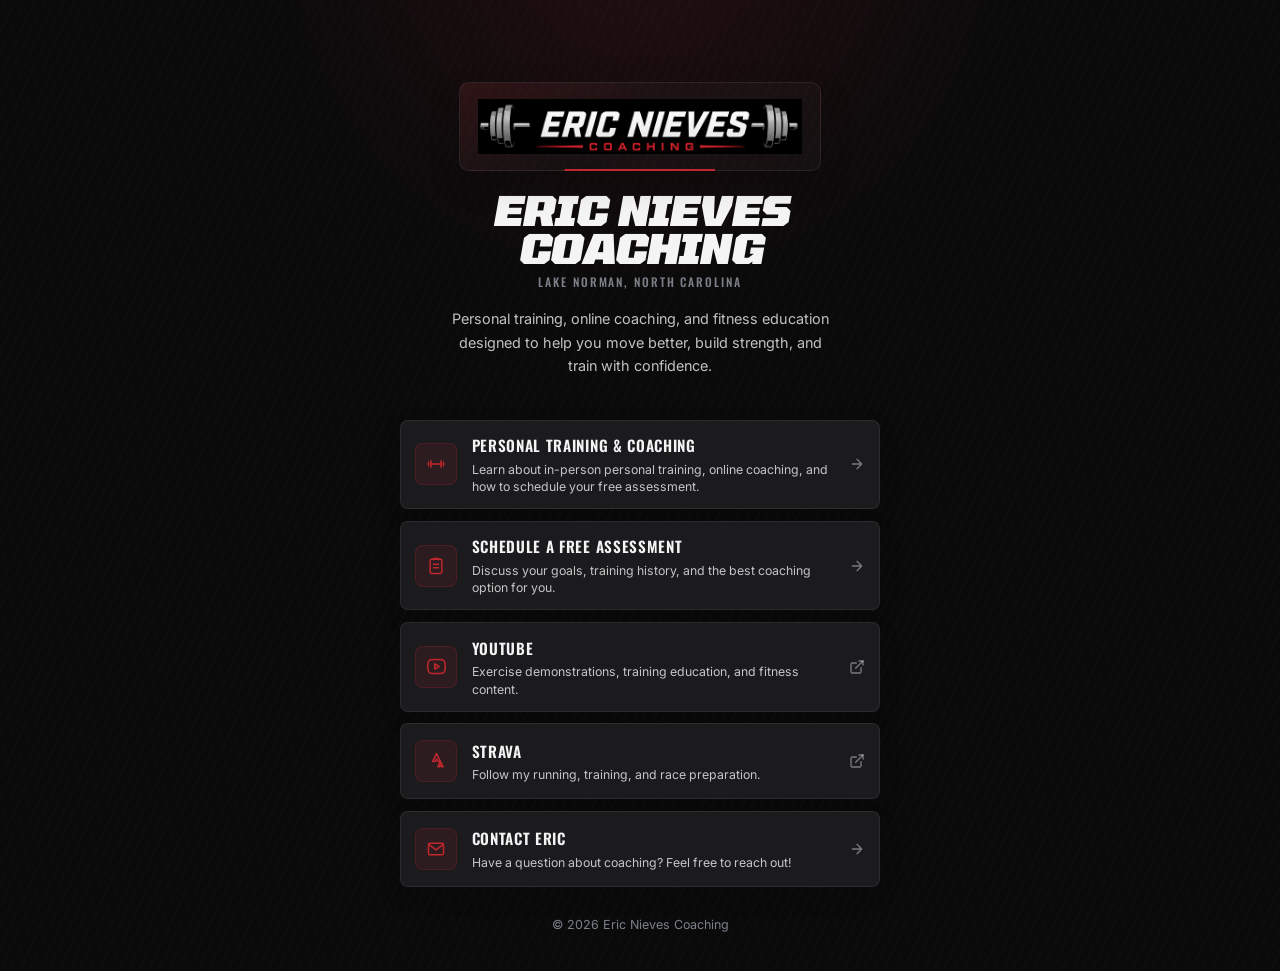
==== commit 2cc64d3c: "Simplify links page into branded Linktree layout" ====
--- a/links.html
+++ b/links.html
@@ -4,7 +4,7 @@
   <meta charset="UTF-8">
   <meta name="viewport" content="width=device-width, initial-scale=1.0">
   <title>Links — Eric Nieves Coaching</title>
-  <meta name="description" content="Personal training, online coaching, and fitness content from Eric Nieves Coaching in Lake Norman, NC.">
+  <meta name="description" content="All the ways to train, learn, and connect with Eric Nieves Coaching in Lake Norman, NC.">
   <meta property="og:title" content="Eric Nieves Coaching — Links">
   <meta property="og:description" content="Personal training, online coaching, and fitness education in Lake Norman, NC.">
   <meta property="og:type" content="website">
@@ -16,201 +16,170 @@
   <style>
     .links-page {
       align-items: flex-start;
-      padding-block: clamp(2.25rem, 6vw, 4rem);
+      min-height: 100svh;
+      padding: clamp(2.25rem, 7vw, 4rem) 1rem 2.25rem;
       background:
-        radial-gradient(circle at 50% -10%, rgba(193,39,45,.18), transparent 34%),
+        radial-gradient(circle at 50% -8%, rgba(193,39,45,.14), transparent 31%),
         var(--black);
     }
+
     .links-container {
-      max-width: 34rem;
-      text-align: left;
+      max-width: 30rem;
+      margin-inline: auto;
       align-items: stretch;
-    }
+      text-align: center;
+    }
+
     .links-brand {
+      position: relative;
       display: flex;
       flex-direction: column;
       align-items: center;
-      text-align: center;
-      padding: 1rem 0 2rem;
-    }
+      padding: 1.1rem 1.25rem 1.75rem;
+      margin-bottom: .85rem;
+    }
+
+    .links-logo-shell {
+      position: relative;
+      display: grid;
+      place-items: center;
+      min-width: 9.25rem;
+      min-height: 5.6rem;
+      margin-bottom: 1.25rem;
+      padding: .8rem 1.15rem;
+      border: 1px solid rgba(255,255,255,.08);
+      border-radius: 10px;
+      background:
+        linear-gradient(145deg, rgba(193,39,45,.13), transparent 42%),
+        rgba(255,255,255,.025);
+      box-shadow: 0 12px 32px rgba(0,0,0,.18);
+    }
+
+    .links-logo-shell::after {
+      content: '';
+      position: absolute;
+      left: 50%;
+      bottom: -1px;
+      width: 42%;
+      height: 2px;
+      transform: translateX(-50%);
+      background: var(--red-bright);
+      border-radius: 999px;
+    }
+
     .links-logo {
-      height: 4.4rem;
-      margin-bottom: 1.6rem;
-    }
-    .links-logo-text-fallback { margin-bottom: 1.6rem; }
-    .links-eyebrow {
-      display: inline-flex;
-      align-items: center;
-      gap: .55rem;
-      margin-bottom: .65rem;
-      font-family: 'Oswald', sans-serif;
-      font-size: .7rem;
-      font-weight: 600;
-      text-transform: uppercase;
-      letter-spacing: .16em;
-      color: var(--red-bright);
-    }
-    .links-eyebrow::before,
-    .links-eyebrow::after {
-      content: '';
-      width: 20px;
-      height: 2px;
-      background: currentColor;
-      transform: skewX(-18deg);
-    }
+      height: 3.45rem;
+      width: auto;
+      margin: 0;
+    }
+
+    .links-logo-text-fallback { margin: 0; }
+
     .links-name {
+      margin-bottom: .45rem;
+      font-size: clamp(1.75rem, 7vw, 2.55rem);
       white-space: normal;
-      margin-bottom: .55rem;
-      font-size: clamp(2rem, 8vw, 3.25rem);
-    }
+    }
+
     .links-location {
       margin-bottom: .9rem;
       font-size: .74rem;
     }
+
     .links-tagline {
-      max-width: 29rem;
-      margin-bottom: 0;
-      font-size: .95rem;
+      max-width: 24rem;
+      margin: 0 auto;
+      font-size: .9rem;
       line-height: 1.65;
     }
 
-    .links-section-label {
-      margin: 1.65rem 0 .75rem;
-      font-family: 'Oswald', sans-serif;
-      font-weight: 600;
-      font-size: .7rem;
-      text-transform: uppercase;
-      letter-spacing: .15em;
-      color: var(--steel);
-    }
-
-    .link-list { gap: .7rem; }
+    .link-list {
+      gap: .72rem;
+    }
+
     .link-card {
-      min-height: 78px;
-      padding: 1rem 1.15rem;
-      border-radius: 7px;
-      background: rgba(34,34,38,.86);
-      box-shadow: inset 0 0 0 1px var(--line), 0 8px 24px rgba(0,0,0,.08);
-    }
+      min-height: 76px;
+      padding: .85rem .95rem;
+      gap: .85rem;
+      border-radius: 8px;
+      background: rgba(29,29,33,.9);
+      box-shadow:
+        inset 0 0 0 1px rgba(255,255,255,.075),
+        0 8px 24px rgba(0,0,0,.08);
+      transition: transform var(--ease), box-shadow var(--ease), background var(--ease);
+    }
+
     .link-card:hover,
     .link-card:focus-visible {
-      box-shadow: inset 0 0 0 1px rgba(193,39,45,.85), 0 12px 28px rgba(0,0,0,.14);
       transform: translateY(-2px);
-    }
-    .link-card-title {
-      font-size: .96rem;
-      letter-spacing: .045em;
-    }
-    .link-card-sub {
-      font-size: .78rem;
-      line-height: 1.45;
-    }
-
-    .link-card--featured {
-      position: relative;
-      overflow: hidden;
-      min-height: 104px;
-      padding: 1.25rem 1.25rem;
-      background:
-        linear-gradient(135deg, rgba(255,255,255,.06), transparent 38%),
-        var(--red-bright);
-      box-shadow: 0 14px 34px rgba(193,39,45,.2);
-    }
-    .link-card--featured::after {
-      content: 'START';
-      position: absolute;
-      right: .75rem;
-      bottom: -.14em;
-      font-family: 'Tomorrow', sans-serif;
-      font-style: italic;
-      font-weight: 900;
-      font-size: 4.8rem;
-      line-height: .8;
-      color: rgba(0,0,0,.08);
-      pointer-events: none;
-    }
-    .link-card--featured:hover,
-    .link-card--featured:focus-visible {
-      box-shadow: 0 18px 38px rgba(193,39,45,.28), inset 0 0 0 1px rgba(255,255,255,.22);
-    }
-    .link-card--featured .link-card-title {
-      position: relative;
-      z-index: 1;
-      font-family: 'Tomorrow', sans-serif;
-      font-style: italic;
-      font-weight: 800;
-      font-size: clamp(1.15rem, 4.5vw, 1.5rem);
-      line-height: 1;
-      color: #fff;
-    }
-    .link-card--featured .link-card-sub {
-      position: relative;
-      z-index: 1;
-      max-width: 23rem;
-      color: rgba(255,255,255,.84);
-    }
-    .link-card--featured .link-card-icon { color: #fff; position: relative; z-index: 1; }
-
-    .links-social-grid {
-      display: grid;
-      grid-template-columns: repeat(3, minmax(0,1fr));
-      gap: .7rem;
-    }
-    .social-link {
+      background: rgba(35,35,40,.96);
+      box-shadow:
+        inset 0 0 0 1px rgba(193,39,45,.72),
+        0 12px 28px rgba(0,0,0,.14);
+      outline: none;
+    }
+
+    .link-card-main {
       display: flex;
-      min-height: 118px;
-      flex-direction: column;
-      justify-content: space-between;
-      padding: 1rem;
-      border: 1px solid var(--line);
-      border-radius: 7px;
-      background: rgba(23,23,26,.82);
-      transition: transform var(--ease), border-color var(--ease), background var(--ease);
-    }
-    .social-link:hover,
-    .social-link:focus-visible {
-      transform: translateY(-2px);
-      border-color: var(--red-bright);
-      background: rgba(34,34,38,.95);
-      outline: none;
-    }
-    .social-link-icon {
-      width: 34px;
-      height: 34px;
+      align-items: center;
+      gap: .9rem;
+      min-width: 0;
+      flex: 1;
+    }
+
+    .link-card-symbol {
+      width: 42px;
+      height: 42px;
+      flex: 0 0 42px;
       display: grid;
       place-items: center;
-      border-radius: 50%;
-      background: rgba(193,39,45,.12);
+      border-radius: 8px;
+      background: rgba(193,39,45,.11);
+      border: 1px solid rgba(193,39,45,.22);
       color: var(--red-bright);
     }
-    .social-link-name {
-      font-family: 'Oswald', sans-serif;
-      font-weight: 600;
-      font-size: .83rem;
-      text-transform: uppercase;
-      letter-spacing: .07em;
-    }
-
-    .links-contact {
-      margin-top: .7rem;
-    }
+
+    .link-card-text {
+      gap: .2rem;
+      text-align: left;
+    }
+
+    .link-card-title {
+      font-size: .95rem;
+      letter-spacing: .045em;
+    }
+
+    .link-card-sub {
+      font-size: .77rem;
+      line-height: 1.42;
+    }
+
+    .link-card-icon {
+      flex: 0 0 auto;
+      color: rgba(255,255,255,.42);
+      transition: color var(--ease), transform var(--ease);
+    }
+
+    .link-card:hover .link-card-icon,
+    .link-card:focus-visible .link-card-icon {
+      color: var(--red-bright);
+      transform: translateX(2px);
+    }
+
     .links-footer {
-      margin-top: 2rem;
+      margin-top: 1.75rem;
       text-align: center;
     }
 
-    @media (max-width: 520px) {
-      .links-page { padding-inline: 1rem; }
-      .links-brand { padding-top: .4rem; }
-      .links-logo { height: 3.7rem; }
-      .links-social-grid { grid-template-columns: 1fr; }
-      .social-link {
-        min-height: 68px;
-        flex-direction: row;
-        align-items: center;
-      }
-      .link-card { padding: 1rem; }
-      .link-card--featured { min-height: 112px; }
+    @media (max-width: 420px) {
+      .links-page { padding-inline: .85rem; }
+      .links-brand { padding-inline: .5rem; }
+      .links-logo-shell { min-width: 8.5rem; min-height: 5.1rem; }
+      .links-logo { height: 3.1rem; }
+      .link-card { min-height: 72px; padding: .8rem .85rem; }
+      .link-card-symbol { width: 39px; height: 39px; flex-basis: 39px; }
+      .link-card-title { font-size: .9rem; }
+      .link-card-sub { font-size: .74rem; }
     }
   </style>
 </head>
@@ -222,88 +191,119 @@
     <div class="links-container">
 
       <header class="links-brand">
-        <img
-          src="assets/logo-header.png"
-          alt="Eric Nieves Coaching"
-          class="links-logo"
-          onerror="this.style.display='none';this.nextElementSibling.style.display='block'"
-        >
-        <span class="logo-text links-logo-text-fallback" style="display:none">
-          ERIC&nbsp;<span class="accent">NIEVES</span>&nbsp;COACHING
-        </span>
-
-        <span class="links-eyebrow">Eric Nieves Coaching</span>
-        <h1 class="display-alt links-name">Train. Learn. Stay Strong.</h1>
-        <p class="links-location">Lake Norman, North Carolina · Online</p>
-        <p class="links-tagline">Personal training, online coaching, and practical fitness education built around strength, confidence, and long-term capability.</p>
+        <div class="links-logo-shell">
+          <img
+            src="assets/logo-header.png"
+            alt="Eric Nieves Coaching"
+            class="links-logo"
+            onerror="this.style.display='none';this.nextElementSibling.style.display='block'"
+          >
+          <span class="logo-text links-logo-text-fallback" style="display:none">
+            ERIC&nbsp;<span class="accent">NIEVES</span>&nbsp;COACHING
+          </span>
+        </div>
+
+        <h1 class="display-alt links-name">Eric Nieves Coaching</h1>
+        <p class="links-location">Lake Norman, North Carolina</p>
+        <p class="links-tagline">Personal training, online coaching, and fitness education designed to help you move better, build strength, and train with confidence.</p>
       </header>
 
-      <a class="link-card link-card--featured" href="assessment.html">
-        <span class="link-card-text">
-          <span class="link-card-title">Request a Free Assessment</span>
-          <span class="link-card-sub">Tell me where you are now, what you want to improve, and we’ll figure out the best next step.</span>
-        </span>
-        <svg class="link-card-icon" width="20" height="20" viewBox="0 0 24 24" fill="none" stroke="currentColor" stroke-width="2" stroke-linecap="round" stroke-linejoin="round" aria-hidden="true">
-          <path d="M5 12h14M12 5l7 7-7 7"/>
-        </svg>
-      </a>
-
-      <p class="links-section-label">Coaching</p>
-      <nav class="link-list" aria-label="Coaching links">
+      <nav class="link-list" aria-label="Eric Nieves Coaching links">
+
         <a class="link-card" href="index.html">
-          <span class="link-card-text">
-            <span class="link-card-title">Visit the Coaching Website</span>
-            <span class="link-card-sub">In-person training in Lake Norman, online coaching, and the full coaching approach.</span>
+          <span class="link-card-main">
+            <span class="link-card-symbol" aria-hidden="true">
+              <svg width="20" height="20" viewBox="0 0 24 24" fill="none" stroke="currentColor" stroke-width="1.8" stroke-linecap="round" stroke-linejoin="round">
+                <path d="M6 8v8M18 8v8M3 10v4M21 10v4M6 12h12"/>
+              </svg>
+            </span>
+            <span class="link-card-text">
+              <span class="link-card-title">Personal Training &amp; Coaching</span>
+              <span class="link-card-sub">Learn about in-person personal training, online coaching, and how to schedule your free assessment.</span>
+            </span>
           </span>
           <svg class="link-card-icon" width="16" height="16" viewBox="0 0 24 24" fill="none" stroke="currentColor" stroke-width="2" stroke-linecap="round" stroke-linejoin="round" aria-hidden="true">
             <path d="M5 12h14M12 5l7 7-7 7"/>
           </svg>
         </a>
+
+        <a class="link-card" href="assessment.html">
+          <span class="link-card-main">
+            <span class="link-card-symbol" aria-hidden="true">
+              <svg width="20" height="20" viewBox="0 0 24 24" fill="none" stroke="currentColor" stroke-width="1.8" stroke-linecap="round" stroke-linejoin="round">
+                <rect x="5" y="4" width="14" height="17" rx="2"/>
+                <path d="M9 4.5V3h6v1.5M9 10h6M9 14h6"/>
+              </svg>
+            </span>
+            <span class="link-card-text">
+              <span class="link-card-title">Schedule a Free Assessment</span>
+              <span class="link-card-sub">Discuss your goals, training history, and the best coaching option for you.</span>
+            </span>
+          </span>
+          <svg class="link-card-icon" width="16" height="16" viewBox="0 0 24 24" fill="none" stroke="currentColor" stroke-width="2" stroke-linecap="round" stroke-linejoin="round" aria-hidden="true">
+            <path d="M5 12h14M12 5l7 7-7 7"/>
+          </svg>
+        </a>
+
+        <a class="link-card" href="https://www.youtube.com/@ericnieves01" target="_blank" rel="noopener noreferrer">
+          <span class="link-card-main">
+            <span class="link-card-symbol" aria-hidden="true">
+              <svg width="21" height="21" viewBox="0 0 24 24" fill="none" stroke="currentColor" stroke-width="1.8" stroke-linecap="round" stroke-linejoin="round">
+                <path d="M22 12s0-4-1-6c-.5-1-1.4-1.5-2.5-1.7C16.8 4 12 4 12 4s-4.8 0-6.5.3C4.4 4.5 3.5 5 3 6c-1 2-1 6-1 6s0 4 1 6c.5 1 1.4 1.5 2.5 1.7C7.2 20 12 20 12 20s4.8 0 6.5-.3c1.1-.2 2-.7 2.5-1.7 1-2 1-6 1-6Z"/>
+                <path d="m10 9 5 3-5 3V9Z"/>
+              </svg>
+            </span>
+            <span class="link-card-text">
+              <span class="link-card-title">YouTube<span class="sr-only"> (opens in a new tab)</span></span>
+              <span class="link-card-sub">Exercise demonstrations, training education, and fitness content.</span>
+            </span>
+          </span>
+          <svg class="link-card-icon" width="16" height="16" viewBox="0 0 24 24" fill="none" stroke="currentColor" stroke-width="2" stroke-linecap="round" stroke-linejoin="round" aria-hidden="true">
+            <path d="M18 13v6a2 2 0 0 1-2 2H5a2 2 0 0 1-2-2V8a2 2 0 0 1 2-2h6"/>
+            <polyline points="15 3 21 3 21 9"/>
+            <line x1="10" y1="14" x2="21" y2="3"/>
+          </svg>
+        </a>
+
+        <a class="link-card" href="https://www.strava.com/athletes/100751280" target="_blank" rel="noopener noreferrer">
+          <span class="link-card-main">
+            <span class="link-card-symbol" aria-hidden="true">
+              <svg width="21" height="21" viewBox="0 0 24 24" fill="none" stroke="currentColor" stroke-width="1.8" stroke-linecap="round" stroke-linejoin="round">
+                <path d="M12 3 7.5 12h3L12 9l1.5 3h3L12 3Z"/>
+                <path d="m16.5 12-3 6h2l1-2 1 2h2l-3-6Z"/>
+              </svg>
+            </span>
+            <span class="link-card-text">
+              <span class="link-card-title">Strava<span class="sr-only"> (opens in a new tab)</span></span>
+              <span class="link-card-sub">Follow my running, training, and race preparation.</span>
+            </span>
+          </span>
+          <svg class="link-card-icon" width="16" height="16" viewBox="0 0 24 24" fill="none" stroke="currentColor" stroke-width="2" stroke-linecap="round" stroke-linejoin="round" aria-hidden="true">
+            <path d="M18 13v6a2 2 0 0 1-2 2H5a2 2 0 0 1-2-2V8a2 2 0 0 1 2-2h6"/>
+            <polyline points="15 3 21 3 21 9"/>
+            <line x1="10" y1="14" x2="21" y2="3"/>
+          </svg>
+        </a>
+
+        <a class="link-card" href="mailto:eric@ericnievescoaching.com">
+          <span class="link-card-main">
+            <span class="link-card-symbol" aria-hidden="true">
+              <svg width="20" height="20" viewBox="0 0 24 24" fill="none" stroke="currentColor" stroke-width="1.8" stroke-linecap="round" stroke-linejoin="round">
+                <rect x="3" y="5" width="18" height="14" rx="2"/>
+                <path d="m4 7 8 6 8-6"/>
+              </svg>
+            </span>
+            <span class="link-card-text">
+              <span class="link-card-title">Contact Eric</span>
+              <span class="link-card-sub">Have a question about coaching? Feel free to reach out!</span>
+            </span>
+          </span>
+          <svg class="link-card-icon" width="16" height="16" viewBox="0 0 24 24" fill="none" stroke="currentColor" stroke-width="2" stroke-linecap="round" stroke-linejoin="round" aria-hidden="true">
+            <path d="M5 12h14M12 5l7 7-7 7"/>
+          </svg>
+        </a>
+
       </nav>
-
-      <p class="links-section-label">Follow Along</p>
-      <div class="links-social-grid" aria-label="Social links">
-        <a class="social-link" href="https://www.instagram.com/enieves.fit/" target="_blank" rel="noopener noreferrer">
-          <span class="social-link-icon" aria-hidden="true">
-            <svg width="17" height="17" viewBox="0 0 24 24" fill="none" stroke="currentColor" stroke-width="1.8" stroke-linecap="round" stroke-linejoin="round">
-              <rect x="2" y="2" width="20" height="20" rx="5" ry="5"></rect>
-              <path d="M16 11.37A4 4 0 1 1 12.63 8 4 4 0 0 1 16 11.37z"></path>
-              <line x1="17.5" y1="6.5" x2="17.51" y2="6.5"></line>
-            </svg>
-          </span>
-          <span class="social-link-name">Instagram</span>
-        </a>
-
-        <a class="social-link" href="https://www.youtube.com/@ericnieves01" target="_blank" rel="noopener noreferrer">
-          <span class="social-link-icon" aria-hidden="true">
-            <svg width="18" height="18" viewBox="0 0 24 24" fill="none" stroke="currentColor" stroke-width="1.8" stroke-linecap="round" stroke-linejoin="round">
-              <path d="M22.54 6.42a2.78 2.78 0 0 0-1.94-2C18.88 4 12 4 12 4s-6.88 0-8.6.46a2.78 2.78 0 0 0-1.94 2A29 29 0 0 0 1 11.75a29 29 0 0 0 .46 5.33A2.78 2.78 0 0 0 3.4 19c1.72.46 8.6.46 8.6.46s6.88 0 8.6-.46a2.78 2.78 0 0 0 1.94-2 29 29 0 0 0 .46-5.25 29 29 0 0 0-.46-5.33z"></path>
-              <polygon points="9.75 15.02 15.5 11.75 9.75 8.48 9.75 15.02"></polygon>
-            </svg>
-          </span>
-          <span class="social-link-name">YouTube</span>
-        </a>
-
-        <a class="social-link" href="https://www.strava.com/athletes/100751280" target="_blank" rel="noopener noreferrer">
-          <span class="social-link-icon" aria-hidden="true">
-            <svg width="18" height="18" viewBox="0 0 24 24" fill="none" stroke="currentColor" stroke-width="1.8" stroke-linecap="round" stroke-linejoin="round">
-              <path d="M12 3 7.5 12h3L12 9l1.5 3h3L12 3Z"></path>
-              <path d="m16.5 12-3 6h2l1-2 1 2h2l-3-6Z"></path>
-            </svg>
-          </span>
-          <span class="social-link-name">Strava</span>
-        </a>
-      </div>
-
-      <a class="link-card links-contact" href="mailto:eric@ericnievescoaching.com">
-        <span class="link-card-text">
-          <span class="link-card-title">Email Eric</span>
-          <span class="link-card-sub">Questions about coaching, availability, or getting started?</span>
-        </span>
-        <svg class="link-card-icon" width="16" height="16" viewBox="0 0 24 24" fill="none" stroke="currentColor" stroke-width="2" stroke-linecap="round" stroke-linejoin="round" aria-hidden="true">
-          <path d="M5 12h14M12 5l7 7-7 7"/>
-        </svg>
-      </a>
 
       <p class="links-footer">&copy; <span id="yr"></span> Eric Nieves Coaching</p>
 
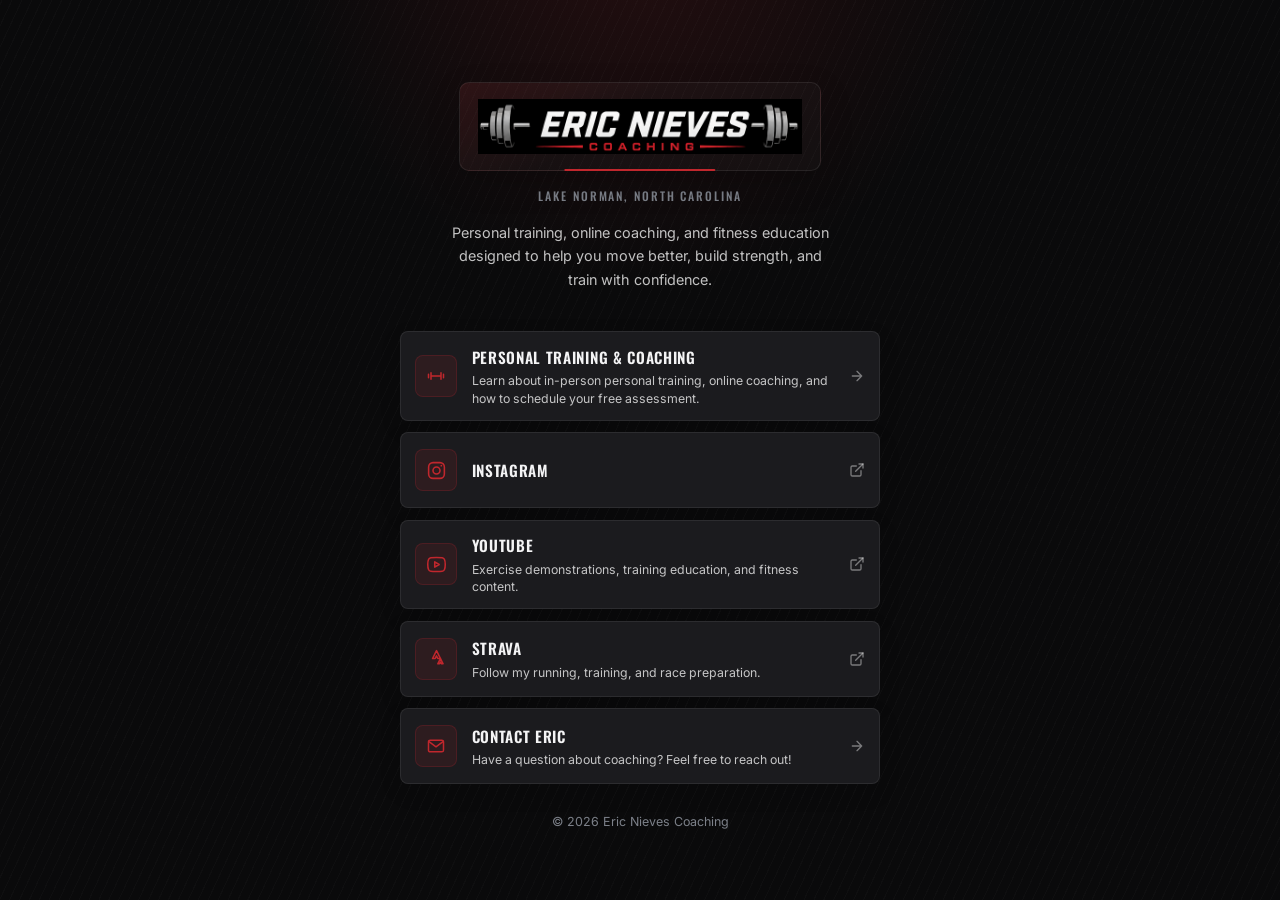
==== commit c413a410: "Simplify links header and reorder destinations" ====
--- a/links.html
+++ b/links.html
@@ -31,11 +31,10 @@
     }
 
     .links-brand {
-      position: relative;
       display: flex;
       flex-direction: column;
       align-items: center;
-      padding: 1.1rem 1.25rem 1.75rem;
+      padding: 1.1rem 1.25rem 1.6rem;
       margin-bottom: .85rem;
     }
 
@@ -45,7 +44,7 @@
       place-items: center;
       min-width: 9.25rem;
       min-height: 5.6rem;
-      margin-bottom: 1.25rem;
+      margin-bottom: 1rem;
       padding: .8rem 1.15rem;
       border: 1px solid rgba(255,255,255,.08);
       border-radius: 10px;
@@ -75,12 +74,6 @@
 
     .links-logo-text-fallback { margin: 0; }
 
-    .links-name {
-      margin-bottom: .45rem;
-      font-size: clamp(1.75rem, 7vw, 2.55rem);
-      white-space: normal;
-    }
-
     .links-location {
       margin-bottom: .9rem;
       font-size: .74rem;
@@ -93,9 +86,7 @@
       line-height: 1.65;
     }
 
-    .link-list {
-      gap: .72rem;
-    }
+    .link-list { gap: .72rem; }
 
     .link-card {
       min-height: 76px;
@@ -203,7 +194,6 @@
           </span>
         </div>
 
-        <h1 class="display-alt links-name">Eric Nieves Coaching</h1>
         <p class="links-location">Lake Norman, North Carolina</p>
         <p class="links-tagline">Personal training, online coaching, and fitness education designed to help you move better, build strength, and train with confidence.</p>
       </header>
@@ -227,21 +217,23 @@
           </svg>
         </a>
 
-        <a class="link-card" href="assessment.html">
-          <span class="link-card-main">
-            <span class="link-card-symbol" aria-hidden="true">
-              <svg width="20" height="20" viewBox="0 0 24 24" fill="none" stroke="currentColor" stroke-width="1.8" stroke-linecap="round" stroke-linejoin="round">
-                <rect x="5" y="4" width="14" height="17" rx="2"/>
-                <path d="M9 4.5V3h6v1.5M9 10h6M9 14h6"/>
-              </svg>
-            </span>
-            <span class="link-card-text">
-              <span class="link-card-title">Schedule a Free Assessment</span>
-              <span class="link-card-sub">Discuss your goals, training history, and the best coaching option for you.</span>
-            </span>
-          </span>
-          <svg class="link-card-icon" width="16" height="16" viewBox="0 0 24 24" fill="none" stroke="currentColor" stroke-width="2" stroke-linecap="round" stroke-linejoin="round" aria-hidden="true">
-            <path d="M5 12h14M12 5l7 7-7 7"/>
+        <a class="link-card" href="https://www.instagram.com/enieves.fit/" target="_blank" rel="noopener noreferrer">
+          <span class="link-card-main">
+            <span class="link-card-symbol" aria-hidden="true">
+              <svg width="21" height="21" viewBox="0 0 24 24" fill="none" stroke="currentColor" stroke-width="1.8" stroke-linecap="round" stroke-linejoin="round">
+                <rect x="3" y="3" width="18" height="18" rx="5"/>
+                <circle cx="12" cy="12" r="4"/>
+                <circle cx="17.5" cy="6.5" r="1" fill="currentColor" stroke="none"/>
+              </svg>
+            </span>
+            <span class="link-card-text">
+              <span class="link-card-title">Instagram<span class="sr-only"> (opens in a new tab)</span></span>
+            </span>
+          </span>
+          <svg class="link-card-icon" width="16" height="16" viewBox="0 0 24 24" fill="none" stroke="currentColor" stroke-width="2" stroke-linecap="round" stroke-linejoin="round" aria-hidden="true">
+            <path d="M18 13v6a2 2 0 0 1-2 2H5a2 2 0 0 1-2-2V8a2 2 0 0 1 2-2h6"/>
+            <polyline points="15 3 21 3 21 9"/>
+            <line x1="10" y1="14" x2="21" y2="3"/>
           </svg>
         </a>
 
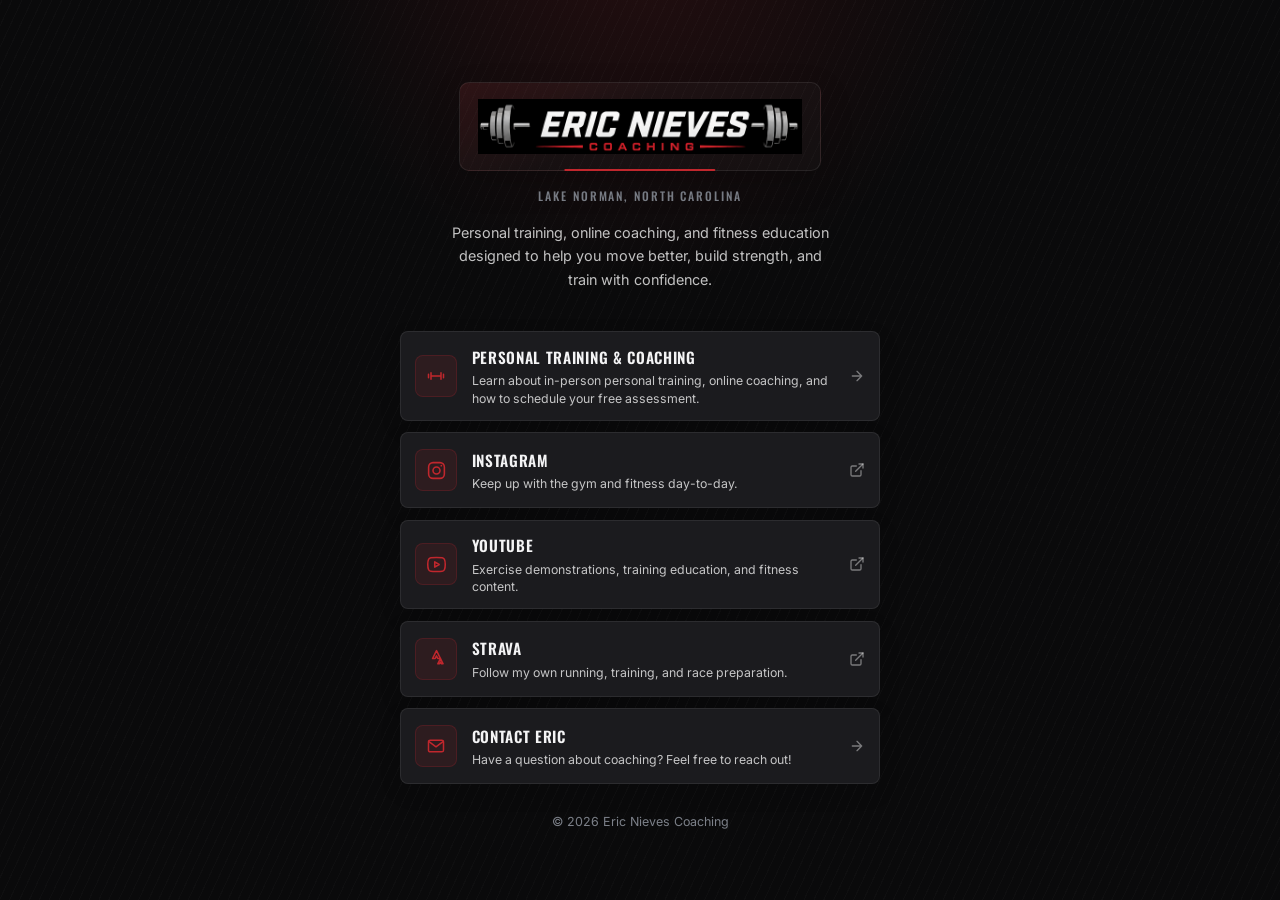
==== commit f61b1ba5: "Refine Instagram and Strava link copy" ====
--- a/links.html
+++ b/links.html
@@ -228,6 +228,7 @@
             </span>
             <span class="link-card-text">
               <span class="link-card-title">Instagram<span class="sr-only"> (opens in a new tab)</span></span>
+              <span class="link-card-sub">Keep up with the gym and fitness day-to-day.</span>
             </span>
           </span>
           <svg class="link-card-icon" width="16" height="16" viewBox="0 0 24 24" fill="none" stroke="currentColor" stroke-width="2" stroke-linecap="round" stroke-linejoin="round" aria-hidden="true">
@@ -267,7 +268,7 @@
             </span>
             <span class="link-card-text">
               <span class="link-card-title">Strava<span class="sr-only"> (opens in a new tab)</span></span>
-              <span class="link-card-sub">Follow my running, training, and race preparation.</span>
+              <span class="link-card-sub">Follow my own running, training, and race preparation.</span>
             </span>
           </span>
           <svg class="link-card-icon" width="16" height="16" viewBox="0 0 24 24" fill="none" stroke="currentColor" stroke-width="2" stroke-linecap="round" stroke-linejoin="round" aria-hidden="true">
